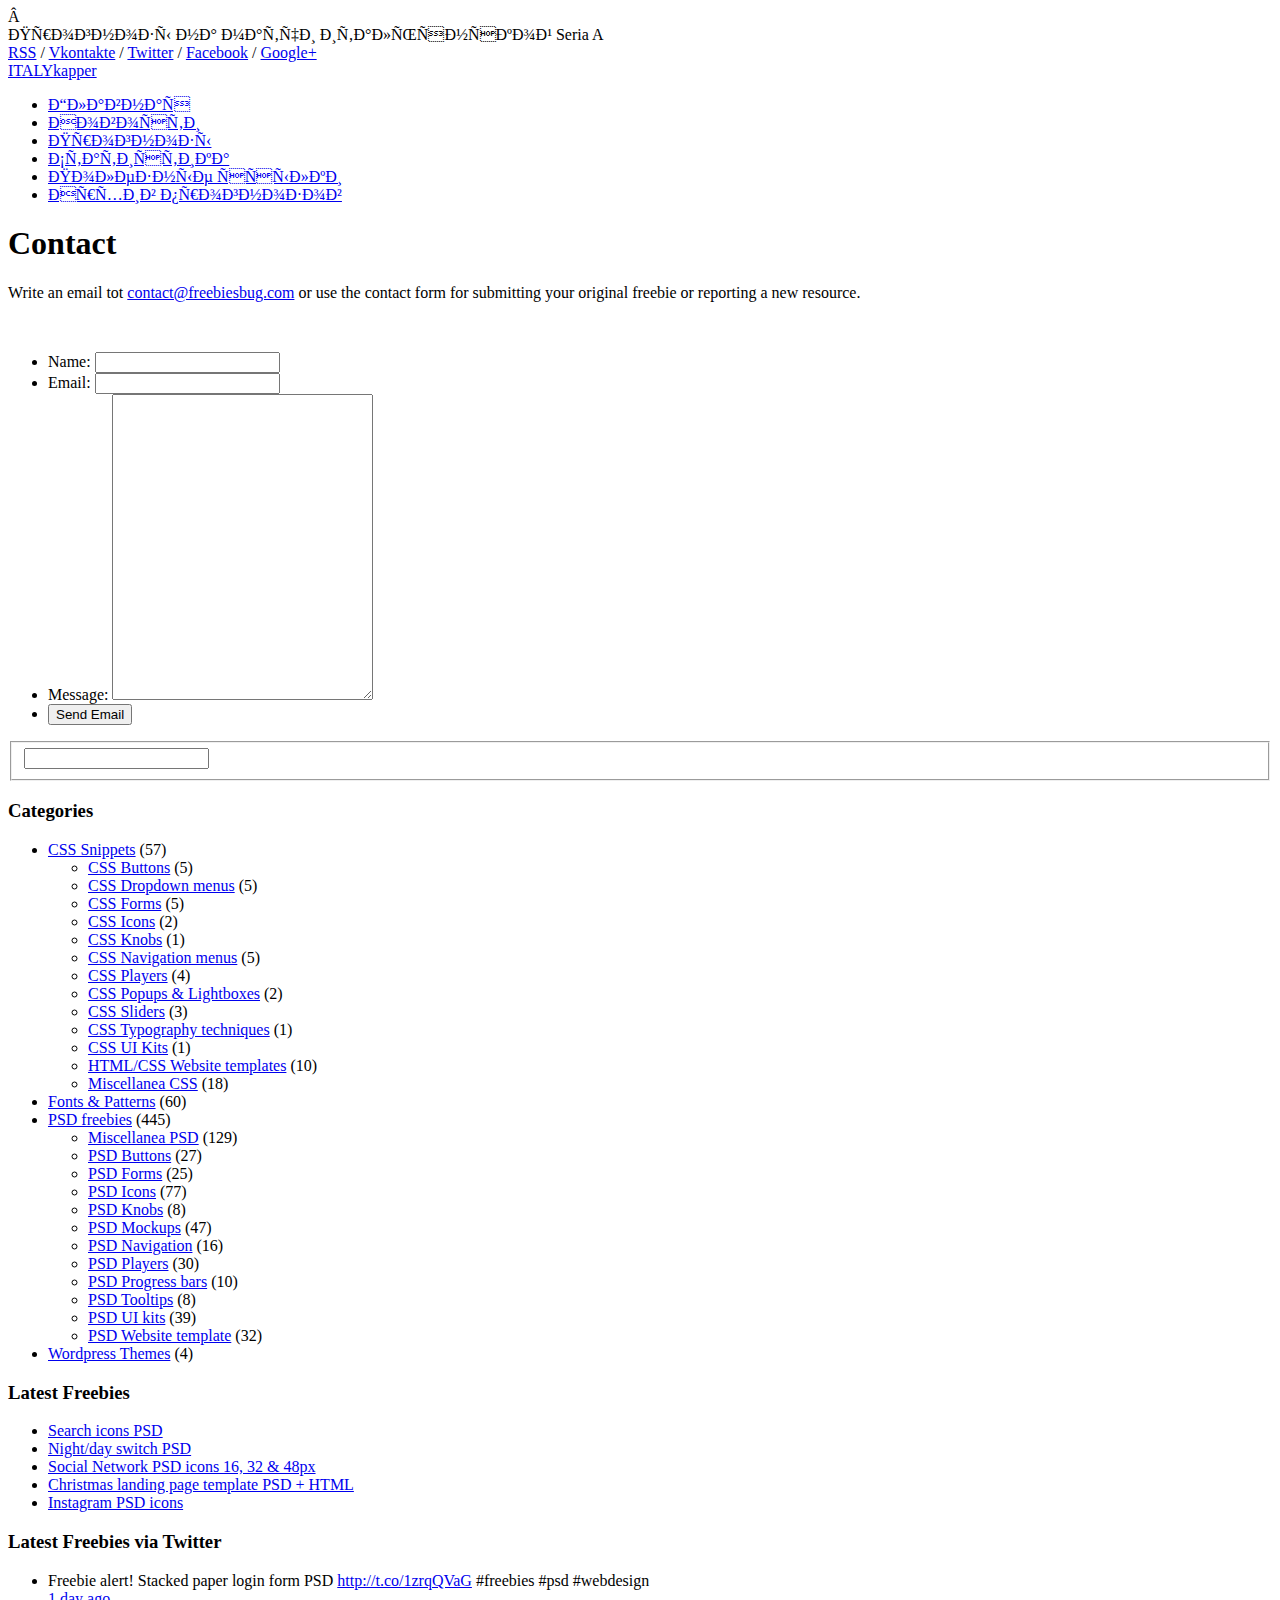
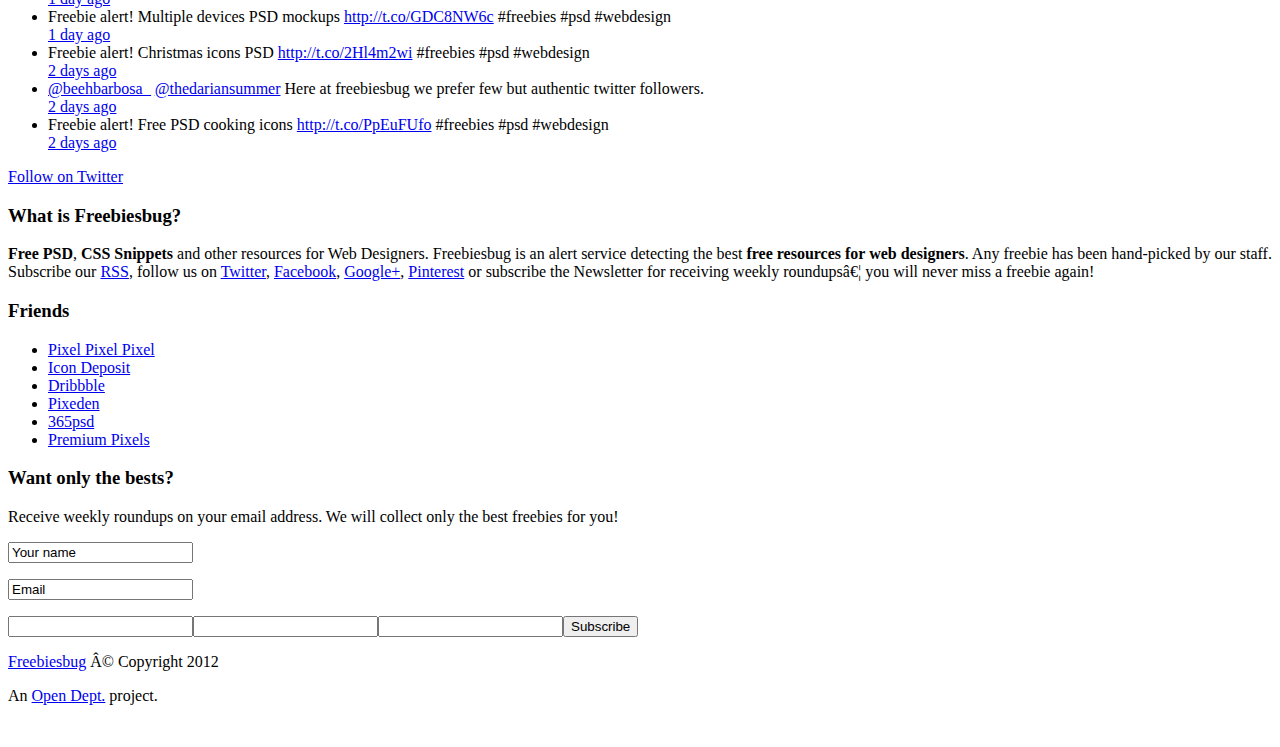
==== index.html @ 5a79c8e1 "mlippi" ====
<!DOCTYPE html>
<html class="csstransforms no-csstransforms3d csstransitions" dir="ltr" lang="en-US">
<head>
	<script async="" src="Freebiesbug_files/cbgapi.loaded_0"></script>
	<link rel="stylesheet" type="text/css" href="Freebiesbug_files/7db80ffc.css" media="all">
	<div class="fit-vids-style">­<style>               .fluid-width-video-wrapper {                 width: 100%;                              position: relative;                       padding: 0;                            }                                                                                   .fluid-width-video-wrapper iframe,        .fluid-width-video-wrapper object,        .fluid-width-video-wrapper embed {           position: absolute;                       top: 0;                                   left: 0;                                  width: 100%;                              height: 100%;                          }                                       </style>
	</div>
	<script type="text/javascript" async="" src="Freebiesbug_files/quant.js"></script>
	<script src="Freebiesbug_files/ga.js" async="" type="text/javascript"></script>
	<script gapi_processed="true" src="Freebiesbug_files/plusone.js" async="" type="text/javascript"></script>
	<script src="Freebiesbug_files/all.js" id="facebook-jssdk"></script>
	<script src="Freebiesbug_files/widgets.js" id="twitter-wjs"></script>
	<script type="text/javascript" src="Freebiesbug_files/25e1ae32.js"></script>
	<meta http-equiv="Content-Type" content="text/html; charset=UTF-8">
	<meta name="viewport" content="width=device-width,initial-scale=1">
	<meta name="generator" content="Hoarder 1.0.1">
	<meta name="generator" content="ZillaFramework 1.0.2.3">
	<link rel="alternate" type="application/rss+xml" title="Freebiesbug RSS Feed" href="http://feeds.feedburner.com/freebiesbug">
	<link rel="pingback" href="http://freebiesbug.com/xmlrpc.php">
	<link rel="apple-touch-icon-precomposed" href="http://freebiesbug.com/wp-content/themes/hoarder/images/apple-touch-icon-precomposed.png">
	<link rel="apple-touch-icon-precomposed" sizes="57x57" href="http://freebiesbug.com/wp-content/themes/hoarder/images/apple-touch-icon-57x57-precomposed.png">
	<link rel="apple-touch-icon-precomposed" sizes="72x72" href="http://freebiesbug.com/wp-content/themes/hoarder/images/apple-touch-icon-72x72-precomposed.png">
	<link rel="apple-touch-icon-precomposed" sizes="114x114" href="http://freebiesbug.com/wp-content/themes/hoarder/images/apple-touch-icon-114x114-precomposed.png">
	<link rel="apple-touch-icon-precomposed" sizes="144x144" href="http://freebiesbug.com/wp-content/themes/hoarder/images/apple-touch-icon-144x144-precomposed.png">
	<!--[if lt IE 9]><script src="http://css3-mediaqueries-js.googlecode.com/svn/trunk/css3-mediaqueries.js"></script><![endif]-->
	<title>Free PSD, CSS Snippets and resources for Web Designers | Contact us</title>
	<meta name="description" content="Latest free PSDs, CSS snippets &amp; resources for web designers on Freebiesbug. Drop us a message for submitting your original freebie or reporting a new one.">
	<link rel="canonical" href="http://freebiesbug.com/contact/">
	<link rel="EditURI" type="application/rsd+xml" title="RSD" href="http://freebiesbug.com/xmlrpc.php?rsd">
	<link rel="wlwmanifest" type="application/wlwmanifest+xml" href="http://freebiesbug.com/wp-includes/wlwmanifest.xml">
	<link rel="shortcut icon" href="http://freebiesbug.com/wp-content/uploads/2012/12/favicon.ico">
	<style type="text/css">.broken_link,a.broken_link{text-decoration:line-through}</style>
	<link rel="stylesheet" href="Freebiesbug_files/zilla-custom-styles.css" type="text/css" media="screen">
	<style type="text/css">a.PIN_1355691085546_pin_it_button {  background-image: url(http://passets-cdn.pinterest.com/images/pidgets/bps1.png)!important; background-repeat: none!important; background-size: 40px 60px!important; display: inline-block!important; height: 20px!important; margin: 0!important; position: relative!important; padding: 0!important; vertical-align: baseline!important; text-decoration: none!important; width: 40px!important; background-position: 0 -20px }
a.PIN_1355691085546_pin_it_button:hover { background-position: 0 0px}
a.PIN_1355691085546_pin_it_button:active, a.PIN_1355691085546_pin_it_button.PIN_1355691085546_hazClick { background-position: 0 -40px}
a.PIN_1355691085546_pin_it_button span.PIN_1355691085546_pin_it_button_count { position: absolute!important; color: #777!important; text-align: center!important;  }
a.PIN_1355691085546_pin_it_above span.PIN_1355691085546_pin_it_button_count { background: transparent url(http://passets-cdn.pinterest.com/images/pidgets/fpa1.png) 0 0 no-repeat!important; background-size: 40px 29px!important; position: absolute!important; bottom: 21px!important; left: 0px!important; height: 29px!important; width: 40px!important; font: 12px Arial, Helvetica, sans-serif!important; line-height: 24px!important; }
a.PIN_1355691085546_pin_it_beside span.PIN_1355691085546_pin_it_button_count, a.PIN_1355691085546_pin_it_beside span.PIN_1355691085546_pin_it_button_count i { background-color: transparent!important; background-repeat: no-repeat!important; background-image: url(http://passets-cdn.pinterest.com/images/pidgets/fpb1.png)!important; }
a.PIN_1355691085546_pin_it_beside span.PIN_1355691085546_pin_it_button_count { padding: 0 3px 0 10px!important; background-size: 45px 20px!important; background-position: 0 0!important; position: absolute!important; top: 0!important; left: 41px!important; height: 20px!important; font: 10px Arial, Helvetica, sans-serif!important; line-height: 20px!important; }
a.PIN_1355691085546_pin_it_beside span.PIN_1355691085546_pin_it_button_count i { background-position: 100% 0!important; position: absolute!important; top: 0!important; right: -2px!important; height: 20px!important; width: 2px!important; }
a.PIN_1355691085546_pin_it_button.PIN_1355691085546_pin_it_above { margin-top: 20px!important; }
a.PIN_1355691085546_follow_me_button, a.PIN_1355691085546_follow_me_button i { background: transparent url(http://passets-cdn.pinterest.com/images/pidgets/bfs1.png) 0 0 no-repeat }
a.PIN_1355691085546_follow_me_button { color: #444!important; display: inline-block!important; font: bold normal normal 11px/20px "Helvetica Neue",helvetica,arial,san-serif!important; height: 20px!important; margin: 0!important; padding: 0!important; position: relative!important; text-decoration: none!important; text-indent: 19px!important; vertical-align: baseline!important;}
a.PIN_1355691085546_follow_me_button:hover { background-position: 0 -20px}
a.PIN_1355691085546_follow_me_button:active  { background-position: 0 -40px}
a.PIN_1355691085546_follow_me_button b { position: absolute!important; top: 3px!important; left: 3px!important; height: 14px!important; width: 14px!important; background-size: 14px 14px!important; background-image: url(http://passets-cdn.pinterest.com/images/pidgets/log1.png)!important; }
a.PIN_1355691085546_follow_me_button i { position: absolute!important; top: 0!important; right: -4px!important; height: 20px!important; width: 4px!important; background-position: 100% 0px!important; }
a.PIN_1355691085546_follow_me_button:hover i { background-position: 100% -20px!important;  }
a.PIN_1355691085546_follow_me_button:active i { background-position: 100% -40px!important; }
span.PIN_1355691085546_embed_pin { display: inline-block!important; padding: 15px 0!important; text-align: center!important; width: 225px!important; }
span.PIN_1355691085546_embed_pin.PIN_1355691085546_fancy { background: #fff!important; box-shadow: 0 0 3px #aaa!important; border-radius: 3px!important; }
span.PIN_1355691085546_embed_pin a.PIN_1355691085546_embed_pin_link { display: block!important;  margin: 0 auto 10px!important; padding: 0!important; position: relative!important;  line-height: 0!important;}
span.PIN_1355691085546_embed_pin a.PIN_1355691085546_embed_pin_link img.PIN_1355691085546_embed_pin_img { box-shadow: 0 0 1px #aaa!important; margin: 0!important;}
span.PIN_1355691085546_embed_pin a.PIN_1355691085546_embed_pin_link img.PIN_1355691085546_embed_pin_video { left: 50%!important; margin-left: -25px!important; margin-top: -25px!important; position: absolute!important; top: 50%!important; }
span.PIN_1355691085546_embed_pin span.PIN_1355691085546_embed_pin_attrib, span.PIN_1355691085546_embed_pin span.PIN_1355691085546_embed_pin_description { display: block!important; font: normal 11px/14.85px "Helvetica Neue", arial, sans-serif!important; margin: 0 15px!important; text-align: left!important; }
span.PIN_1355691085546_embed_pin span.PIN_1355691085546_embed_pin_attrib { color: #ad9c9c!important; margin-bottom: 10px!important; height: 16px!important; line-height: 16px!important;}
span.PIN_1355691085546_embed_pin span.PIN_1355691085546_embed_pin_attrib a.PIN_1355691085546_embed_pin_attrib_author { color: #ad9c9c!important; font-weight: bold!important; text-decoration: none!important; }
span.PIN_1355691085546_embed_pin span.PIN_1355691085546_embed_pin_attrib a.PIN_1355691085546_embed_pin_attrib_author:hover { text-decoration: underline!important; }
span.PIN_1355691085546_embed_pin span.PIN_1355691085546_embed_pin_attrib img.PIN_1355691085546_embed_pin_attrib_icon { margin: 0 5px 0 0!important; height: 16px!important; width: 16px!important; vertical-align: middle!important; display: inline-block!important; }
span.PIN_1355691085546_embed_board { display: inline-block!important; margin: 0!important; padding:10px 0!important; position: relative!important; text-align: center}
span.PIN_1355691085546_embed_board.PIN_1355691085546_fancy { background: #fff!important; box-shadow: 0 0 3px #aaa!important; border-radius: 3px!important; }
span.PIN_1355691085546_embed_board span.PIN_1355691085546_embed_board_hd { display: block!important; margin: 0 10px!important; padding: 0!important; line-height: 20px!important; height: 25px!important; position: relative!important;  }
span.PIN_1355691085546_embed_board span.PIN_1355691085546_embed_board_hd a { cursor: pointer!important; background: inherit!important; text-decoration: none!important; width: 48%!important; white-space: nowrap!important; position: absolute!important; top: 0!important; overflow: hidden!important;  text-overflow: ellipsis!important; }
span.PIN_1355691085546_embed_board span.PIN_1355691085546_embed_board_hd a:hover { text-decoration: none!important; background: inherit!important; }
span.PIN_1355691085546_embed_board span.PIN_1355691085546_embed_board_hd a:active { text-decoration: none!important; background: inherit!important; }
span.PIN_1355691085546_embed_board span.PIN_1355691085546_embed_board_hd a.PIN_1355691085546_embed_board_title { width: 100%!important; position: absolute!important; left: 0!important; text-align: left!important; font-family: Georgia!important; font-size: 16px!important; color:#2b1e1e!important;}
span.PIN_1355691085546_embed_board span.PIN_1355691085546_embed_board_hd a.PIN_1355691085546_embed_board_name { position: absolute!important; left: 0!important; text-align: left!important; font-family: Georgia!important; font-size: 16px!important; color:#2b1e1e!important;}
span.PIN_1355691085546_embed_board span.PIN_1355691085546_embed_board_hd a.PIN_1355691085546_embed_board_author { position: absolute!important; right: 0!important; text-align: right!important; font-family: Helvetica!important; font-size: 11px!important; color: #746d6a!important; font-weight: bold!important;}
span.PIN_1355691085546_embed_board span.PIN_1355691085546_embed_board_hd a.PIN_1355691085546_embed_board_author::before { content:"by "!important; font-weight: normal!important; }
span.PIN_1355691085546_embed_board span.PIN_1355691085546_embed_board_bd { display:block!important; margin: 0 10px!important; overflow: hidden!important; border-radius: 2px!important; position: relative!important; }
span.PIN_1355691085546_embed_board span.PIN_1355691085546_embed_board_bd a.PIN_1355691085546_embed_board_th { cursor: pointer!important; display: inline-block!important; position: absolute!important; overflow: hidden!important; }
span.PIN_1355691085546_embed_board span.PIN_1355691085546_embed_board_bd a.PIN_1355691085546_embed_board_th::before { position: absolute!important; content:""!important; z-index: 2!important; top: 0!important; left: 0!important; right: 0!important; bottom: 0!important; box-shadow: inset 0 0 2px #888!important; }
span.PIN_1355691085546_embed_board span.PIN_1355691085546_embed_board_bd a.PIN_1355691085546_embed_board_th img.PIN_1355691085546_embed_board_img { position: absolute!important; top: 50%!important; left: 0!important; }
a.PIN_1355691085546_embed_board_ft { text-shadow: 0 1px #fff!important; display: block!important; text-align: center!important; border: 1px solid #ccc!important; margin: 10px 10px 0!important; height: 31px!important; line-height: 30px!important;border-radius: 2px!important; text-decoration: none!important; font-family: Helvetica!important; font-weight: bold!important; font-size: 13px!important; color: #746d6a!important; background: #f4f4f4 url(http://passets-cdn.pinterest.com/images/pidgets/board_button_link.png) 0 0 repeat-x}
a.PIN_1355691085546_embed_board_ft:hover { text-decoration: none!important; background: #fefefe url(http://passets-cdn.pinterest.com/images/pidgets/board_button_hover.png) 0 0 repeat-x}
a.PIN_1355691085546_embed_board_ft:active { text-decoration: none!important; background: #e4e4e4 url(http://passets-cdn.pinterest.com/images/pidgets/board_button_active.png) 0 0 repeat-x}
a.PIN_1355691085546_embed_board_ft span.PIN_1355691085546_embed_board_ft_logo { vertical-align: top!important; display: inline-block!important; margin-left: 2px!important; height: 30px!important; width: 66px!important; background: transparent url(http://passets-cdn.pinterest.com/images/pidgets/board_button_logo.png) 50% 48% no-repeat!important; }
.PIN_1355691085546_hidden { display:none!important; }</style><style type="text/css">.fb_hidden{position:absolute;top:-10000px;z-index:10001}
.fb_invisible{display:none}
.fb_reset{background:none;border-spacing:0;border:0;color:#000;cursor:auto;direction:ltr;font-family:"lucida grande", tahoma, verdana, arial, sans-serif;font-size:11px;font-style:normal;font-variant:normal;font-weight:normal;letter-spacing:normal;line-height:1;margin:0;overflow:visible;padding:0;text-align:left;text-decoration:none;text-indent:0;text-shadow:none;text-transform:none;visibility:visible;white-space:normal;word-spacing:normal}
.fb_link img{border:none}
.fb_dialog{background:rgba(82, 82, 82, .7);position:absolute;top:-10000px;z-index:10001}
.fb_dialog_advanced{padding:10px;-moz-border-radius:8px;-webkit-border-radius:8px;border-radius:8px}
.fb_dialog_content{background:#fff;color:#333}
.fb_dialog_close_icon{background:url(http://static.ak.fbcdn.net/rsrc.php/v2/yA/x/IE9JII6Z1Ys.png) no-repeat scroll 0 0 transparent;_background-image:url(http://static.ak.fbcdn.net/rsrc.php/v2/y6/x/s816eWC-2sl.gif);cursor:pointer;display:block;height:15px;position:absolute;right:18px;top:17px;width:15px;top:8px\9;right:7px\9}
.fb_dialog_mobile .fb_dialog_close_icon{top:5px;left:5px;right:auto}
.fb_dialog_padding{background-color:transparent;position:absolute;width:1px;z-index:-1}
.fb_dialog_close_icon:hover{background:url(http://static.ak.fbcdn.net/rsrc.php/v2/yA/x/IE9JII6Z1Ys.png) no-repeat scroll 0 -15px transparent;_background-image:url(http://static.ak.fbcdn.net/rsrc.php/v2/y6/x/s816eWC-2sl.gif)}
.fb_dialog_close_icon:active{background:url(http://static.ak.fbcdn.net/rsrc.php/v2/yA/x/IE9JII6Z1Ys.png) no-repeat scroll 0 -30px transparent;_background-image:url(http://static.ak.fbcdn.net/rsrc.php/v2/y6/x/s816eWC-2sl.gif)}
.fb_dialog_loader{background-color:#f2f2f2;border:1px solid #606060;font-size:24px;padding:20px}
.fb_dialog_top_left,
.fb_dialog_top_right,
.fb_dialog_bottom_left,
.fb_dialog_bottom_right{height:10px;width:10px;overflow:hidden;position:absolute}
/* @noflip */
.fb_dialog_top_left{background:url(http://static.ak.fbcdn.net/rsrc.php/v2/yR/x/8YeTNIlTZjm.png) no-repeat 0 0;left:-10px;top:-10px}
/* @noflip */
.fb_dialog_top_right{background:url(http://static.ak.fbcdn.net/rsrc.php/v2/yR/x/8YeTNIlTZjm.png) no-repeat 0 -10px;right:-10px;top:-10px}
/* @noflip */
.fb_dialog_bottom_left{background:url(http://static.ak.fbcdn.net/rsrc.php/v2/yR/x/8YeTNIlTZjm.png) no-repeat 0 -20px;bottom:-10px;left:-10px}
/* @noflip */
.fb_dialog_bottom_right{background:url(http://static.ak.fbcdn.net/rsrc.php/v2/yR/x/8YeTNIlTZjm.png) no-repeat 0 -30px;right:-10px;bottom:-10px}
.fb_dialog_vert_left,
.fb_dialog_vert_right,
.fb_dialog_horiz_top,
.fb_dialog_horiz_bottom{position:absolute;background:#525252;filter:alpha(opacity=70);opacity:.7}
.fb_dialog_vert_left,
.fb_dialog_vert_right{width:10px;height:100%}
.fb_dialog_vert_left{margin-left:-10px}
.fb_dialog_vert_right{right:0;margin-right:-10px}
.fb_dialog_horiz_top,
.fb_dialog_horiz_bottom{width:100%;height:10px}
.fb_dialog_horiz_top{margin-top:-10px}
.fb_dialog_horiz_bottom{bottom:0;margin-bottom:-10px}
.fb_dialog_iframe{line-height:0}
.fb_dialog_content .dialog_title{background:#6d84b4;border:1px solid #3b5998;color:#fff;font-size:14px;font-weight:bold;margin:0}
.fb_dialog_content .dialog_title > span{background:url(http://static.ak.fbcdn.net/rsrc.php/v2/yD/x/Cou7n-nqK52.gif)
no-repeat 5px 50%;float:left;padding:5px 0 7px 26px}
body.fb_hidden{-webkit-transform:none;height:100%;margin:0;left:-10000px;overflow:visible;position:absolute;top:-10000px;width:100%
}
.fb_dialog.fb_dialog_mobile.loading{background:url(http://static.ak.fbcdn.net/rsrc.php/v2/yc/x/3rhSv5V8j3o.gif)
white no-repeat 50% 50%;min-height:100%;min-width:100%;overflow:hidden;position:absolute;top:0;z-index:10001}
.fb_dialog.fb_dialog_mobile.loading.centered{max-height:590px;min-height:590px;max-width:500px;min-width:500px}
#fb-root #fb_dialog_ipad_overlay{background:rgba(0, 0, 0, .45);position:absolute;left:0;top:0;width:100%;min-height:100%;z-index:10000}
#fb-root #fb_dialog_ipad_overlay.hidden{display:none}
.fb_dialog.fb_dialog_mobile.loading iframe{visibility:hidden}
.fb_dialog_content .dialog_header{-webkit-box-shadow:white 0 1px 1px -1px inset;background:-webkit-gradient(linear, 0 0, 0 100%, from(#738ABA), to(#2C4987));border-bottom:1px solid;border-color:#1d4088;color:#fff;font:14px Helvetica, sans-serif;font-weight:bold;text-overflow:ellipsis;text-shadow:rgba(0, 30, 84, .296875) 0 -1px 0;vertical-align:middle;white-space:nowrap}
.fb_dialog_content .dialog_header table{-webkit-font-smoothing:subpixel-antialiased;height:43px;width:100%
}
.fb_dialog_content .dialog_header td.header_left{font-size:12px;padding-left:5px;vertical-align:middle;width:60px
}
.fb_dialog_content .dialog_header td.header_right{font-size:12px;padding-right:5px;vertical-align:middle;width:60px
}
.fb_dialog_content .touchable_button{background:-webkit-gradient(linear, 0 0, 0 100%, from(#4966A6),
color-stop(0.5, #355492), to(#2A4887));border:1px solid #29447e;-webkit-background-clip:padding-box;-webkit-border-radius:3px;-webkit-box-shadow:rgba(0, 0, 0, .117188) 0 1px 1px inset,
rgba(255, 255, 255, .167969) 0 1px 0;display:inline-block;margin-top:3px;max-width:85px;line-height:18px;padding:4px 12px;position:relative}
.fb_dialog_content .dialog_header .touchable_button input{border:none;background:none;color:#fff;font:12px Helvetica, sans-serif;font-weight:bold;margin:2px -12px;padding:2px 6px 3px 6px;text-shadow:rgba(0, 30, 84, .296875) 0 -1px 0}
.fb_dialog_content .dialog_header .header_center{color:#fff;font-size:16px;font-weight:bold;line-height:18px;text-align:center;vertical-align:middle}
.fb_dialog_content .dialog_content{background:url(http://static.ak.fbcdn.net/rsrc.php/v2/yJ/x/jKEcVPZFk-2.gif) no-repeat 50% 50%;border:1px solid #555;border-bottom:0;border-top:0;height:150px}
.fb_dialog_content .dialog_footer{background:#f2f2f2;border:1px solid #555;border-top-color:#ccc;height:40px}
#fb_dialog_loader_close{float:left}
.fb_dialog.fb_dialog_mobile .fb_dialog_close_button{text-shadow:rgba(0, 30, 84, .296875) 0 -1px 0}
.fb_dialog.fb_dialog_mobile .fb_dialog_close_icon{visibility:hidden}
.fb_iframe_widget{position:relative;display:-moz-inline-block;display:inline-block}
.fb_iframe_widget iframe{position:absolute}
.fb_iframe_widget_lift{z-index:1}
.fb_iframe_widget span{position:relative;display:inline-block;vertical-align:text-bottom;text-align:justify}
.fb_hide_iframes iframe{position:relative;left:-10000px}
.fb_iframe_widget_loader{position:relative;display:inline-block}
.fb_iframe_widget_fluid{display:inline}
.fb_iframe_widget_fluid span{width:100%}
.fb_iframe_widget_loader iframe{min-height:32px;z-index:2;zoom:1}
.fb_iframe_widget_loader .FB_Loader{background:url(http://static.ak.fbcdn.net/rsrc.php/v2/yJ/x/jKEcVPZFk-2.gif) no-repeat;height:32px;width:32px;margin-left:-16px;position:absolute;left:50%;z-index:4}
.fb_button_simple,
.fb_button_simple_rtl{background-image:url(http://static.ak.fbcdn.net/rsrc.php/v2/yH/x/eIpbnVKI9lR.png);background-repeat:no-repeat;cursor:pointer;outline:none;text-decoration:none}
.fb_button_simple_rtl{background-position:right 0}
.fb_button_simple .fb_button_text{margin:0 0 0 20px;padding-bottom:1px}
.fb_button_simple_rtl .fb_button_text{margin:0 10px 0 0}
a.fb_button_simple:hover .fb_button_text,
a.fb_button_simple_rtl:hover .fb_button_text,
.fb_button_simple:hover .fb_button_text,
.fb_button_simple_rtl:hover .fb_button_text{text-decoration:underline}
.fb_button,
.fb_button_rtl{background:#29447e url(http://static.ak.fbcdn.net/rsrc.php/v2/yl/x/FGFbc80dUKj.png);background-repeat:no-repeat;cursor:pointer;display:inline-block;padding:0 0 0 1px;text-decoration:none;outline:none}
.fb_button .fb_button_text,
.fb_button_rtl .fb_button_text{background:#5f78ab url(http://static.ak.fbcdn.net/rsrc.php/v2/yl/x/FGFbc80dUKj.png);border-top:solid 1px #879ac0;border-bottom:solid 1px #1a356e;color:#fff;display:block;font-family:"lucida grande",tahoma,verdana,arial,sans-serif;font-weight:bold;padding:2px 6px 3px 6px;margin:1px 1px 0 21px;text-shadow:none}
a.fb_button,
a.fb_button_rtl,
.fb_button,
.fb_button_rtl{text-decoration:none}
a.fb_button:active .fb_button_text,
a.fb_button_rtl:active .fb_button_text,
.fb_button:active .fb_button_text,
.fb_button_rtl:active .fb_button_text{border-bottom:solid 1px #29447e;border-top:solid 1px #45619d;background:#4f6aa3;text-shadow:none}
.fb_button_xlarge,
.fb_button_xlarge_rtl{background-position:left -60px;font-size:24px;line-height:30px}
.fb_button_xlarge .fb_button_text{padding:3px 8px 3px 12px;margin-left:38px}
a.fb_button_xlarge:active{background-position:left -99px}
.fb_button_xlarge_rtl{background-position:right -268px}
.fb_button_xlarge_rtl .fb_button_text{padding:3px 8px 3px 12px;margin-right:39px}
a.fb_button_xlarge_rtl:active{background-position:right -307px}
.fb_button_large,
.fb_button_large_rtl{background-position:left -138px;font-size:13px;line-height:16px}
.fb_button_large .fb_button_text{margin-left:24px;padding:2px 6px 4px 6px}
a.fb_button_large:active{background-position:left -163px}
.fb_button_large_rtl{background-position:right -346px}
.fb_button_large_rtl .fb_button_text{margin-right:25px}
a.fb_button_large_rtl:active{background-position:right -371px}
.fb_button_medium,
.fb_button_medium_rtl{background-position:left -188px;font-size:11px;line-height:14px}
a.fb_button_medium:active{background-position:left -210px}
.fb_button_medium_rtl{background-position:right -396px}
.fb_button_text_rtl,
.fb_button_medium_rtl .fb_button_text{padding:2px 6px 3px 6px;margin-right:22px}
a.fb_button_medium_rtl:active{background-position:right -418px}
.fb_button_small,
.fb_button_small_rtl{background-position:left -232px;font-size:10px;line-height:10px}
.fb_button_small .fb_button_text{padding:2px 6px 3px;margin-left:17px}
a.fb_button_small:active,
.fb_button_small:active{background-position:left -250px}
.fb_button_small_rtl{background-position:right -440px}
.fb_button_small_rtl .fb_button_text{padding:2px 6px;margin-right:18px}
a.fb_button_small_rtl:active{background-position:right -458px}
.fb_share_count_wrapper{position:relative;float:left}
.fb_share_count{background:#b0b9ec none repeat scroll 0 0;color:#333;font-family:"lucida grande", tahoma, verdana, arial, sans-serif;text-align:center}
.fb_share_count_inner{background:#e8ebf2;display:block}
.fb_share_count_right{margin-left:-1px;display:inline-block}
.fb_share_count_right .fb_share_count_inner{border-top:solid 1px #e8ebf2;border-bottom:solid 1px #b0b9ec;margin:1px 1px 0 1px;font-size:10px;line-height:10px;padding:2px 6px 3px;font-weight:bold}
.fb_share_count_top{display:block;letter-spacing:-1px;line-height:34px;margin-bottom:7px;font-size:22px;border:solid 1px #b0b9ec}
.fb_share_count_nub_top{border:none;display:block;position:absolute;left:7px;top:35px;margin:0;padding:0;width:6px;height:7px;background-repeat:no-repeat;background-image:url(http://static.ak.fbcdn.net/rsrc.php/v2/yP/x/bSOHtKbCGYI.png)}
.fb_share_count_nub_right{border:none;display:inline-block;padding:0;width:5px;height:10px;background-repeat:no-repeat;background-image:url(http://static.ak.fbcdn.net/rsrc.php/v2/yL/x/i_oIVTKMYsL.png);vertical-align:top;background-position:right 5px;z-index:10;left:2px;margin:0 2px 0 0;position:relative}
.fb_share_no_count{display:none}
.fb_share_size_Small .fb_share_count_right .fb_share_count_inner{font-size:10px}
.fb_share_size_Medium .fb_share_count_right .fb_share_count_inner{font-size:11px;padding:2px 6px 3px;letter-spacing:-1px;line-height:14px}
.fb_share_size_Large .fb_share_count_right .fb_share_count_inner{font-size:13px;line-height:16px;padding:2px 6px 4px;font-weight:normal;letter-spacing:-1px}
.fb_share_count_hidden .fb_share_count_nub_top,
.fb_share_count_hidden .fb_share_count_top,
.fb_share_count_hidden .fb_share_count_nub_right,
.fb_share_count_hidden .fb_share_count_right{visibility:hidden}
.fb_connect_bar_container div,
.fb_connect_bar_container span,
.fb_connect_bar_container a,
.fb_connect_bar_container img,
.fb_connect_bar_container strong{background:none;border-spacing:0;border:0;direction:ltr;font-style:normal;font-variant:normal;letter-spacing:normal;line-height:1;margin:0;overflow:visible;padding:0;text-align:left;text-decoration:none;text-indent:0;text-shadow:none;text-transform:none;visibility:visible;white-space:normal;word-spacing:normal;vertical-align:baseline}
.fb_connect_bar_container{position:fixed;left:0 !important;right:0 !important;height:42px !important;padding:0 25px !important;margin:0 !important;vertical-align:middle !important;border-bottom:1px solid #333 !important;background:#3b5998 !important;z-index:99999999 !important;overflow:hidden !important}
.fb_connect_bar_container_ie6{position:absolute;top:expression(document.compatMode=="CSS1Compat"? document.documentElement.scrollTop+"px":body.scrollTop+"px")}
.fb_connect_bar{position:relative;margin:auto;height:100%;width:100%;padding:6px 0 0 0 !important;background:none;color:#fff !important;font-family:"lucida grande", tahoma, verdana, arial, sans-serif !important;font-size:13px !important;font-style:normal !important;font-variant:normal !important;font-weight:normal !important;letter-spacing:normal !important;line-height:1 !important;text-decoration:none !important;text-indent:0 !important;text-shadow:none !important;text-transform:none !important;white-space:normal !important;word-spacing:normal !important}
.fb_connect_bar a:hover{color:#fff}
.fb_connect_bar .fb_profile img{height:30px;width:30px;vertical-align:middle;margin:0 6px 5px 0}
.fb_connect_bar div a,
.fb_connect_bar span,
.fb_connect_bar span a{color:#bac6da;font-size:11px;text-decoration:none}
.fb_connect_bar .fb_buttons{float:right;margin-top:7px}
.fb_edge_widget_with_comment{position:relative;*z-index:1000}
.fb_edge_widget_with_comment span.fb_edge_comment_widget{position:absolute}
.fb_edge_widget_with_comment span.fb_send_button_form_widget{z-index:1}
.fb_edge_widget_with_comment span.fb_send_button_form_widget .FB_Loader{left:0;top:1px;margin-top:6px;margin-left:0;background-position:50% 50%;background-color:#fff;height:150px;width:394px;border:1px #666 solid;border-bottom:2px solid #283e6c;z-index:1}
.fb_edge_widget_with_comment span.fb_send_button_form_widget.dark .FB_Loader{background-color:#000;border-bottom:2px solid #ccc}
.fb_edge_widget_with_comment span.fb_send_button_form_widget.siderender
.FB_Loader{margin-top:0}
.fbpluginrecommendationsbarleft,
.fbpluginrecommendationsbarright{position:fixed !important;bottom:0;z-index:999}
/* @noflip */
.fbpluginrecommendationsbarleft{left:10px}
/* @noflip */
.fbpluginrecommendationsbarright{right:10px}</style>
</head>
<body data-twttr-rendered="true" class="page page-id-48 page-template page-template-template-contact-php unknown page-contact zilla layout-2cr">
	<div id="header">
		<div class="top-info">
			<div id="tagline">Прогнозы на матчи итальянской Seria A</div>
			<div class="pull-right">
				<a href="http://feeds.feedburner.com/freebiesbug">RSS</a> / <a href="http://vk.com/freebiesbug">Vkontakte</a> / <a href="http://twitter.com/freebiesbug">Twitter</a> / <a href="http://facebook.com/freebiesbug">Facebook</a> / <a href="https://plus.google.com/115435446712823623794/posts">Google+</a>
			</div>
		</div>
		<div class="header-inner">
			<div id="logo"> <a href="http://italy-kapper.com/">ITALY<span>kapper</span></a></div>
		</div>
	</div>
	<div class="main-navigation">
		<div id="primary-nav">
			<ul id="primary-menu" class="menu sf-js-enabled">
				<li id="menu-item-35" class="menu-item menu-item-type-custom menu-item-object-custom menu-item-home menu-item-35">
					<a href="http://freebiesbug.com/">Главная</a>
				</li>
				<li id="menu-item-37" class="menu-item menu-item-type-taxonomy menu-item-object-category menu-item-37">
					<a href="http://freebiesbug.com/psd-freebies/">Новости</a>
					<ul style="float: none; width: 12em; display: none; visibility: hidden;" class="sub-menu">
						<li style="white-space: normal; float: none; width: 100%;" id="menu-item-136" class="menu-item menu-item-type-taxonomy menu-item-object-category menu-item-136">
							<a style="float: none; width: auto;" href="http://freebiesbug.com/psd-freebies/buttons/">Buttons</a>
						</li>
						<li style="white-space: normal; float: none; width: 100%;" id="menu-item-141" class="menu-item menu-item-type-taxonomy menu-item-object-category menu-item-141">
							<a style="float: none; width: auto;" href="http://freebiesbug.com/psd-freebies/forms/">Forms</a>
						</li>
						<li style="white-space: normal; float: none; width: 100%;" id="menu-item-115" class="menu-item menu-item-type-taxonomy menu-item-object-category menu-item-115">
							<a style="float: none; width: auto;" href="http://freebiesbug.com/psd-freebies/icons/">Icons</a>
						</li>
						<li style="white-space: normal; float: none; width: 100%;" id="menu-item-796" class="menu-item menu-item-type-taxonomy menu-item-object-category menu-item-796">
							<a style="float: none; width: auto;" href="http://freebiesbug.com/psd-freebies/knobs-psd-freebies/">Knobs</a>
						</li>
						<li style="white-space: normal; float: none; width: 100%;" id="menu-item-272" class="menu-item menu-item-type-taxonomy menu-item-object-category menu-item-272">
							<a style="float: none; width: auto;" href="http://freebiesbug.com/psd-freebies/mockups-psd-freebies/">Mockups</a>
						</li>
						<li style="white-space: normal; float: none; width: 100%;" id="menu-item-253" class="menu-item menu-item-type-taxonomy menu-item-object-category menu-item-253">
							<a style="float: none; width: auto;" href="http://freebiesbug.com/psd-freebies/navigation-psd-freebies/">Navigation</a>
						</li>
						<li style="white-space: normal; float: none; width: 100%;" id="menu-item-377" class="menu-item menu-item-type-taxonomy menu-item-object-category menu-item-377">
							<a style="float: none; width: auto;" href="http://freebiesbug.com/psd-freebies/players-psd-freebies/">Players</a>
						</li>
						<li style="white-space: normal; float: none; width: 100%;" id="menu-item-381" class="menu-item menu-item-type-taxonomy menu-item-object-category menu-item-381">
							<a style="float: none; width: auto;" href="http://freebiesbug.com/psd-freebies/tooltips/">Tooltips</a>
						</li>
						<li style="white-space: normal; float: none; width: 100%;" id="menu-item-195" class="menu-item menu-item-type-taxonomy menu-item-object-category menu-item-195">
							<a style="float: none; width: auto;" href="http://freebiesbug.com/psd-freebies/ui-kits-psd-freebies/">UI kits</a>
						</li>
						<li style="white-space: normal; float: none; width: 100%;" id="menu-item-218" class="menu-item menu-item-type-taxonomy menu-item-object-category menu-item-218">
							<a style="float: none; width: auto;" href="http://freebiesbug.com/psd-freebies/website-template/">Website templates</a>
						</li>
						<li style="white-space: normal; float: none; width: 100%;" id="menu-item-162" class="menu-item menu-item-type-taxonomy menu-item-object-category menu-item-162">
							<a style="float: none; width: auto;" href="http://freebiesbug.com/psd-freebies/miscellanea/">Miscellanea</a>
						</li>
					</ul>
				</li>
				<li id="menu-item-36" class="menu-item menu-item-type-taxonomy menu-item-object-category menu-item-36">
					<a href="http://freebiesbug.com/css-snippets/">Прогнозы</a>
					<ul style="float: none; width: 16.6154em; display: none; visibility: hidden;" class="sub-menu">
						<li style="white-space: normal; float: none; width: 100%;" id="menu-item-149" class="menu-item menu-item-type-taxonomy menu-item-object-category menu-item-149">
							<a style="float: none; width: auto;" href="http://freebiesbug.com/css-snippets/buttons-css-snippets/">Buttons</a>
						</li>
						<li style="white-space: normal; float: none; width: 100%;" id="menu-item-186" class="menu-item menu-item-type-taxonomy menu-item-object-category menu-item-186">
							<a style="float: none; width: auto;" href="http://freebiesbug.com/css-snippets/dropdown-menus/">Dropdown menus</a>
						</li>
						<li style="white-space: normal; float: none; width: 100%;" id="menu-item-1403" class="menu-item menu-item-type-taxonomy menu-item-object-category menu-item-1403">
							<a style="float: none; width: auto;" href="http://freebiesbug.com/css-snippets/icons-css-snippets/">Icons</a>
						</li>
						<li style="white-space: normal; float: none; width: 100%;" id="menu-item-125" class="menu-item menu-item-type-taxonomy menu-item-object-category menu-item-125">
							<a style="float: none; width: auto;" href="http://freebiesbug.com/css-snippets/knobs/">Knobs</a>
						</li>
						<li style="white-space: normal; float: none; width: 100%;" id="menu-item-455" class="menu-item menu-item-type-taxonomy menu-item-object-category menu-item-455">
							<a style="float: none; width: auto;" href="http://freebiesbug.com/css-snippets/forms-css-snippets/">Forms</a>
						</li>
						<li style="white-space: normal; float: none; width: 100%;" id="menu-item-124" class="menu-item menu-item-type-taxonomy menu-item-object-category menu-item-124">
							<a style="float: none; width: auto;" href="http://freebiesbug.com/css-snippets/navigation-css-snippets/">Navigation menus</a>
						</li>
						<li style="white-space: normal; float: none; width: 100%;" id="menu-item-177" class="menu-item menu-item-type-taxonomy menu-item-object-category menu-item-177">
							<a style="float: none; width: auto;" href="http://freebiesbug.com/css-snippets/players/">Players</a>
						</li>
						<li style="white-space: normal; float: none; width: 100%;" id="menu-item-178" class="menu-item menu-item-type-taxonomy menu-item-object-category menu-item-178">
							<a style="float: none; width: auto;" href="http://freebiesbug.com/css-snippets/popups-lightboxes/">Popups &amp; Lightboxes</a>
						</li>
						<li style="white-space: normal; float: none; width: 100%;" id="menu-item-1048" class="menu-item menu-item-type-taxonomy menu-item-object-category menu-item-1048">
							<a style="float: none; width: auto;" href="http://freebiesbug.com/css-snippets/sliders-css-snippets/">Sliders</a>
						</li>
						<li style="white-space: normal; float: none; width: 100%;" id="menu-item-313" class="menu-item menu-item-type-taxonomy menu-item-object-category menu-item-313">
							<a style="float: none; width: auto;" href="http://freebiesbug.com/css-snippets/typography/">Typography techniques</a>
						</li>
						<li style="white-space: normal; float: none; width: 100%;" id="menu-item-760" class="menu-item menu-item-type-taxonomy menu-item-object-category menu-item-760">
							<a style="float: none; width: auto;" href="http://freebiesbug.com/css-snippets/ui-kits/">UI Kits</a>
						</li>
						<li style="white-space: normal; float: none; width: 100%;" id="menu-item-268" class="menu-item menu-item-type-taxonomy menu-item-object-category menu-item-268">
							<a style="float: none; width: auto;" href="http://freebiesbug.com/css-snippets/website-templates/">HTML/CSS Website templates</a>
						</li>
						<li style="white-space: normal; float: none; width: 100%;" id="menu-item-427" class="menu-item menu-item-type-taxonomy menu-item-object-category menu-item-427">
							<a style="float: none; width: auto;" href="http://freebiesbug.com/css-snippets/miscellanea-css-snippets/">Miscellanea</a>
						</li>
					</ul>
				</li>
				<li id="menu-item-210" class="menu-item menu-item-type-taxonomy menu-item-object-category menu-item-210">
					<a href="http://freebiesbug.com/fonts-patterns/">Статистика</a>
				</li>
				<li id="menu-item-2904" class="menu-item menu-item-type-taxonomy menu-item-object-category menu-item-2904">
					<a href="http://freebiesbug.com/wordpress-themes/">Полезные ссылки</a>
				</li>
				<li id="menu-item-53" class="menu-item menu-item-type-post_type menu-item-object-page menu-item-53">
					<a href="http://freebiesbug.com/archive/">Архив прогнозов</a>
				</li>
			</ul>
		</div>
	</div>
	<div id="content" class="clearfix">
		<script type="text/javascript">jQuery(document).ready(function(){jQuery("#contactForm").validate({messages:{contactName:'Please enter your name.',email:{required:'Please enter your email address.',email:'You entered an invalid email address.'},comments:'Please enter a message.'}});});</script>
		<div id="primary" class="hfeed">
			<div class="post-48 page type-page status-publish hentry" id="post-48">
				<h1 class="entry-title">Contact</h1>
				<div class="entry-content">
					<p>Write an email tot <a target="_blank" href="mailto:contact@freebiesbug.com">contact@freebiesbug.com</a>&nbsp;or use the contact form for submitting your original freebie or reporting a new resource.</p>
					<p>&nbsp;</p>
					<form novalidate="novalidate" action="http://freebiesbug.com/contact/" id="contactForm" method="post">
						<ul class="contactform">
							<li>
								<label for="contactName">Name:</label>
								<input name="contactName" id="contactName" class="required requiredField" type="text">
							</li>
							<li>
								<label for="email">Email:</label>
								<input name="email" id="email" class="required requiredField email" type="text">
							</li>
							<li class="textarea">
								<label for="commentsText">Message:</label>
								<textarea name="comments" id="commentsText" rows="20" cols="30" class="required requiredField"></textarea>
							</li>
							<li class="buttons">
								<input name="submitted" id="submitted" value="true" type="hidden">
								<button type="submit">Send Email</button>
							</li>
						</ul>
					</form>
				</div>
			</div>
		</div>
		<div id="sidebar" class="aside"><div id="search-3" class="widget widget_search"><form method="get" id="searchform" action="http://freebiesbug.com/"><fieldset> <input name="s" id="s" type="text"></fieldset></form></div><div id="categories-3" class="widget widget_categories"><h3 class="widget-title">Categories</h3><ul><li class="cat-item cat-item-11"><a href="http://freebiesbug.com/css-snippets/" title="CSS snippets for web designers">CSS Snippets</a> (57)<ul class="children"><li class="cat-item cat-item-36"><a href="http://freebiesbug.com/css-snippets/buttons-css-snippets/" title="Buttons CSS snippets">CSS Buttons</a> (5)</li><li class="cat-item cat-item-52"><a href="http://freebiesbug.com/css-snippets/dropdown-menus/" title="Dropdown menus CSS snippets">CSS Dropdown menus</a> (5)</li><li class="cat-item cat-item-109"><a href="http://freebiesbug.com/css-snippets/forms-css-snippets/" title="Forms CSS snippets">CSS Forms</a> (5)</li><li class="cat-item cat-item-201"><a href="http://freebiesbug.com/css-snippets/icons-css-snippets/" title="Icons CSS snippets">CSS Icons</a> (2)</li><li class="cat-item cat-item-28"><a href="http://freebiesbug.com/css-snippets/knobs/" title="Knobs CSS snippets">CSS Knobs</a> (1)</li><li class="cat-item cat-item-27"><a href="http://freebiesbug.com/css-snippets/navigation-css-snippets/" title="Navigation menus CSS snippets">CSS Navigation menus</a> (5)</li><li class="cat-item cat-item-45"><a href="http://freebiesbug.com/css-snippets/players/" title="Video and audio players CSS snippets">CSS Players</a> (4)</li><li class="cat-item cat-item-48"><a href="http://freebiesbug.com/css-snippets/popups-lightboxes/" title="Popups and lightboxes CSS snippets">CSS Popups &amp; Lightboxes</a> (2)</li><li class="cat-item cat-item-165"><a href="http://freebiesbug.com/css-snippets/sliders-css-snippets/" title="Showcase sliders CSS snippets">CSS Sliders</a> (3)</li><li class="cat-item cat-item-83"><a href="http://freebiesbug.com/css-snippets/typography/" title="Typography CSS techniques">CSS Typography techniques</a> (1)</li><li class="cat-item cat-item-145"><a href="http://freebiesbug.com/css-snippets/ui-kits/" title="Ready coded UI Kits">CSS UI Kits</a> (1)</li><li class="cat-item cat-item-81"><a href="http://freebiesbug.com/css-snippets/website-templates/" title="HTML CSS website templates">HTML/CSS Website templates</a> (10)</li><li class="cat-item cat-item-106"><a href="http://freebiesbug.com/css-snippets/miscellanea-css-snippets/" title="Miscellanea CSS snippets">Miscellanea CSS</a> (18)</li></ul></li><li class="cat-item cat-item-62"><a href="http://freebiesbug.com/fonts-patterns/" title="Free new fonts and patterns for your designs">Fonts &amp; Patterns</a> (60)</li><li class="cat-item cat-item-13"><a href="http://freebiesbug.com/psd-freebies/" title="Free PSD for web designers">PSD freebies</a> (445)<ul class="children"><li class="cat-item cat-item-38"><a href="http://freebiesbug.com/psd-freebies/miscellanea/" title="Free PSD resources for web designers">Miscellanea PSD</a> (129)</li><li class="cat-item cat-item-29"><a href="http://freebiesbug.com/psd-freebies/buttons/" title="Free PSD buttons">PSD Buttons</a> (27)</li><li class="cat-item cat-item-32"><a href="http://freebiesbug.com/psd-freebies/forms/" title="Free PSD forms">PSD Forms</a> (25)</li><li class="cat-item cat-item-22"><a href="http://freebiesbug.com/psd-freebies/icons/" title="Free PSD icons">PSD Icons</a> (77)</li><li class="cat-item cat-item-147"><a href="http://freebiesbug.com/psd-freebies/knobs-psd-freebies/" title="Free PSD knobs">PSD Knobs</a> (8)</li><li class="cat-item cat-item-82"><a href="http://freebiesbug.com/psd-freebies/mockups-psd-freebies/" title="Free PSD mockups">PSD Mockups</a> (47)</li><li class="cat-item cat-item-78"><a href="http://freebiesbug.com/psd-freebies/navigation-psd-freebies/" title="Free PSD navigation menus">PSD Navigation</a> (16)</li><li class="cat-item cat-item-98"><a href="http://freebiesbug.com/psd-freebies/players-psd-freebies/" title="Free PSD video and audio players">PSD Players</a> (30)</li><li class="cat-item cat-item-107"><a href="http://freebiesbug.com/psd-freebies/progress-bars/" title="Free PSD progress bars">PSD Progress bars</a> (10)</li><li class="cat-item cat-item-99"><a href="http://freebiesbug.com/psd-freebies/tooltips/" title="Free PSD tooltips">PSD Tooltips</a> (8)</li><li class="cat-item cat-item-56"><a href="http://freebiesbug.com/psd-freebies/ui-kits-psd-freebies/" title="Free PSD UI kits">PSD UI kits</a> (39)</li><li class="cat-item cat-item-68"><a href="http://freebiesbug.com/psd-freebies/website-template/" title="Free PSD Website templates">PSD Website template</a> (32)</li></ul></li><li class="cat-item cat-item-269"><a href="http://freebiesbug.com/wordpress-themes/" title="Free Wordpress themes">Wordpress Themes</a> (4)</li></ul></div><div id="recent-posts-2" class="widget widget_recent_entries"><h3 class="widget-title">Latest Freebies</h3><ul><li><a href="http://freebiesbug.com/psd-freebies/search-icons-psd/" title="Search icons PSD">Search icons PSD</a></li><li><a href="http://freebiesbug.com/psd-freebies/nightday-switch-psd/" title="Night/day switch PSD">Night/day switch PSD</a></li><li><a href="http://freebiesbug.com/psd-freebies/social-network-psd-icons-16-32-48px/" title="Social Network PSD icons 16, 32 &amp; 48px">Social Network PSD icons 16, 32 &amp; 48px</a></li><li><a href="http://freebiesbug.com/css-snippets/christmas-landing-page-template-psd-html/" title="Christmas landing page template PSD + HTML">Christmas landing page template PSD + HTML</a></li><li><a href="http://freebiesbug.com/psd-freebies/instagram-psd-icons/" title="Instagram PSD icons">Instagram PSD icons</a></li></ul></div><div id="zilla_tweet_widget-3" class="widget zilla_tweet_widget"><h3 class="widget-title">Latest Freebies via Twitter</h3><script type="text/javascript">/*<![CDATA[*/jQuery(document).ready(function($){$.getJSON('http://api.twitter.com/1/statuses/user_timeline/freebiesbug.json?count=5&callback=?',function(tweets){$("#twitter_update_list_521").html(zilla_format_twitter(tweets));});});/*]]>*/</script><ul id="twitter_update_list_521" class="twitter"><li><span>Freebie alert! Stacked paper login form PSD <a href="http://t.co/1zrqQVaG">http://t.co/1zrqQVaG</a> #freebies #psd #webdesign</span><br><a href="http://twitter.com/freebiesbug/statuses/280045617252802561">1 day ago</a></li><li><span>Freebie alert! Multiple devices PSD mockups <a href="http://t.co/GDC8NW6c">http://t.co/GDC8NW6c</a> #freebies #psd #webdesign</span><br><a href="http://twitter.com/freebiesbug/statuses/279909888019275776">1 day ago</a></li><li><span>Freebie alert! Christmas icons PSD <a href="http://t.co/2Hl4m2wi">http://t.co/2Hl4m2wi</a> #freebies #psd #webdesign</span><br><a href="http://twitter.com/freebiesbug/statuses/279642864634429440">2 days ago</a></li><li><span><a href="http://twitter.com/beehbarbosa_">@beehbarbosa_</a> <a href="http://twitter.com/thedariansummer">@thedariansummer</a>  Here at freebiesbug we prefer few but authentic twitter followers.</span><br><a href="http://twitter.com/freebiesbug/statuses/279552523944210432">2 days ago</a></li><li><span>Freebie alert! Free PSD cooking icons <a href="http://t.co/PpEuFUfo">http://t.co/PpEuFUfo</a> #freebies #psd #webdesign</span><br><a href="http://twitter.com/freebiesbug/statuses/279551479923220480">2 days ago</a></li></ul> <a href="http://twitter.com/freebiesbug" class="twitter-link">Follow on Twitter</a></div></div></div><div id="footer"><div class="footer-inner"><div class="footer-col-1"><div id="text-2" class="widget widget_text"><h3 class="widget-title">What is Freebiesbug?</h3><div class="textwidget"><strong>Free PSD</strong>, <strong>CSS Snippets</strong> and other resources for Web Designers. Freebiesbug is an alert service detecting the best <strong>free resources for web designers</strong>. Any freebie has been hand-picked by our staff. Subscribe our <a href="http://feeds.feedburner.com/freebiesbug">RSS</a>, follow us on <a href="http://twitter.com/freebiesbug">Twitter</a>, <a href="http://facebook.com/freebiesbug">Facebook</a>, <a href="https://plus.google.com/b/115435446712823623794/115435446712823623794">Google+</a>, <a href="http://pinterest.com/freebiesbug/">Pinterest</a> or subscribe the Newsletter for receiving weekly roundups… you will never miss a freebie again!</div></div></div><div class="footer-col-2"><div id="linkcat-2" class="widget widget_links"><h3 class="widget-title">Friends</h3><ul class="xoxo blogroll"><li><a href="http://www.pixelpixelpixel.com/" title="High quality resources for web designers on Pixel Pixel Pixel." target="_blank">Pixel Pixel Pixel</a></li><li><a href="http://www.icondeposit.com/" title="Icon deposit is a great place where to find goodies for web designers." target="_blank">Icon Deposit</a></li><li><a href="http://dribbble.com/" title="Dribbble is a top designers community and the main source for PSD freebies." target="_blank">Dribbble</a></li><li><a href="http://www.pixeden.com/" title="Awesome PSD freebies from Pixeden." target="_blank">Pixeden</a></li><li><a href="http://365psd.com/" title="Everyday a new PSD freebie on 365psd!" target="_blank">365psd</a></li><li><a href="http://www.premiumpixels.com/" title="We love Orman Clark freebies, don’t you?" target="_blank">Premium Pixels</a></li></ul></div></div><div class="footer-col-3"><div id="wysija-2" class="widget widget_wysija"><h3 class="widget-title">Want only the bests?</h3><div class="widget_wysija_cont"><div id="msg-form-wysija-2" class="wysija-msg ajax"></div><form id="form-wysija-2" method="post" action="#wysija" class="widget_wysija form-valid-sub"><p class="wysija-instruct">Receive weekly roundups on your email address. We will collect only the best freebies for you!</p><p class="wysija-p-firstname"><input value="Your name" id="form-wysija-2-firstname" title="Your name" class="defaultlabels wysija-firstname validate[required]" name="wysija[user][firstname]" type="text"></p><p class="wysija-p-email"><input value="Email" id="form-wysija-2-wysija-to" title="Email" class="defaultlabels wysija-email validate[required,custom[email]]" name="wysija[user][email]" type="text"></p><span class="wysija-p-firstname abs-req"><input id="form-wysija-2-abs-firstname" class="defaultlabels validated[abs][req]" name="wysija[user][abs][firstname]" type="text"></span><span class="wysija-p-lastname abs-req"><input id="form-wysija-2-abs-lastname" class="defaultlabels validated[abs][req]" name="wysija[user][abs][lastname]" type="text"></span><span class="wysija-p-email abs-req"><input id="form-wysija-2-abs-email" class="defaultlabels validated[abs][email]" name="wysija[user][abs][email]" type="text"></span><input class="wysija-submit wysija-submit-field" name="submit" value="Subscribe" type="submit"><input name="formid" value="form-wysija-2" type="hidden"> <input name="action" value="save" type="hidden"> <input name="wysija[user_list][list_ids]" value="1" type="hidden"> <input name="message_success" value="Check your email to confirm your subscription." type="hidden"> <input name="controller" value="subscribers" type="hidden"><input value="1" name="wysija-page" type="hidden"></form></div></div></div></div><div class="footer-lower"><div class="footer-inner"><p class="copyright"><a title="Free PSD, CSS snippets, free fonts and patterns on Freebiesbug" href="http://freebies.com/">Freebiesbug</a> © Copyright 2012</p><p class="credit">An <a title="PSD Freebies and Wordpress Premium Themes on The Open Dept." href="http://opendept.net/">Open Dept.</a> project.</p></div></div></div> <script>!function(d,s,id){var js,fjs=d.getElementsByTagName(s)[0];if(!d.getElementById(id)){js=d.createElement(s);js.id=id;js.src="//platform.twitter.com/widgets.js";fjs.parentNode.insertBefore(js,fjs);}}(document,"script","twitter-wjs");</script><div class=" fb_reset" id="fb-root"><div style="position: absolute; top: -10000px; height: 0px; width: 0px;"><div><iframe tabindex="-1" src="Freebiesbug_files/xd_arbiter.htm" name="fb_xdm_frame_http" id="fb_xdm_frame_http"></iframe><iframe tabindex="-1" src="Freebiesbug_files/xd_arbiter_002.htm" name="fb_xdm_frame_https" id="fb_xdm_frame_https"></iframe></div></div><div style="position: absolute; top: -10000px; height: 0px; width: 0px;"><div></div></div></div><script>(function(d,s,id){var js,fjs=d.getElementsByTagName(s)[0];if(d.getElementById(id))return;js=d.createElement(s);js.id=id;js.src="//connect.facebook.net/en_GB/all.js#xfbml=1";fjs.parentNode.insertBefore(js,fjs);}(document,"script","facebook-jssdk"));</script><script type="text/javascript">(function(){var po=document.createElement("script");po.type="text/javascript";po.async=true;po.src="https://apis.google.com/js/plusone.js";var s=document.getElementsByTagName("script")[0];s.parentNode.insertBefore(po,s);})();</script><script type="text/javascript">var _gaq=_gaq||[];_gaq.push(['_setAccount','UA-34660546-1']);_gaq.push(['_trackPageview']);(function(){var ga=document.createElement('script');ga.type='text/javascript';ga.async=true;ga.src=('https:'==document.location.protocol?'https://ssl':'http://www')+'.google-analytics.com/ga.js';var s=document.getElementsByTagName('script')[0];s.parentNode.insertBefore(ga,s);})();</script><script type="text/javascript">var wysijaAJAX={"action":"wysija_ajax","controller":"subscribers","ajaxurl":"http:\/\/freebiesbug.com\/wp-admin\/admin-ajax.php","loadingTrans":"Loading..."};</script><script type="text/javascript" src="Freebiesbug_files/devicepx-jetpack.js"></script><script type="text/javascript">var zilla={"ajaxurl":"http:\/\/freebiesbug.com\/wp-admin\/admin-ajax.php","nonce":"51dc8b5a69","loading":"Loading..."};</script><script type="text/javascript" src="Freebiesbug_files/jquery.js"></script><script src="Freebiesbug_files/e-201250.js" type="text/javascript"></script><script type="text/javascript">st_go({v:'ext',j:'1:2.0.2',blog:'40813577',post:'48'});var load_cmc=function(){linktracker_init(40813577,48,2);};if(typeof addLoadEvent!='undefined')addLoadEvent(load_cmc);else load_cmc();</script><img id="wpstats" src="Freebiesbug_files/g.gif" alt="">
</body>
</html>
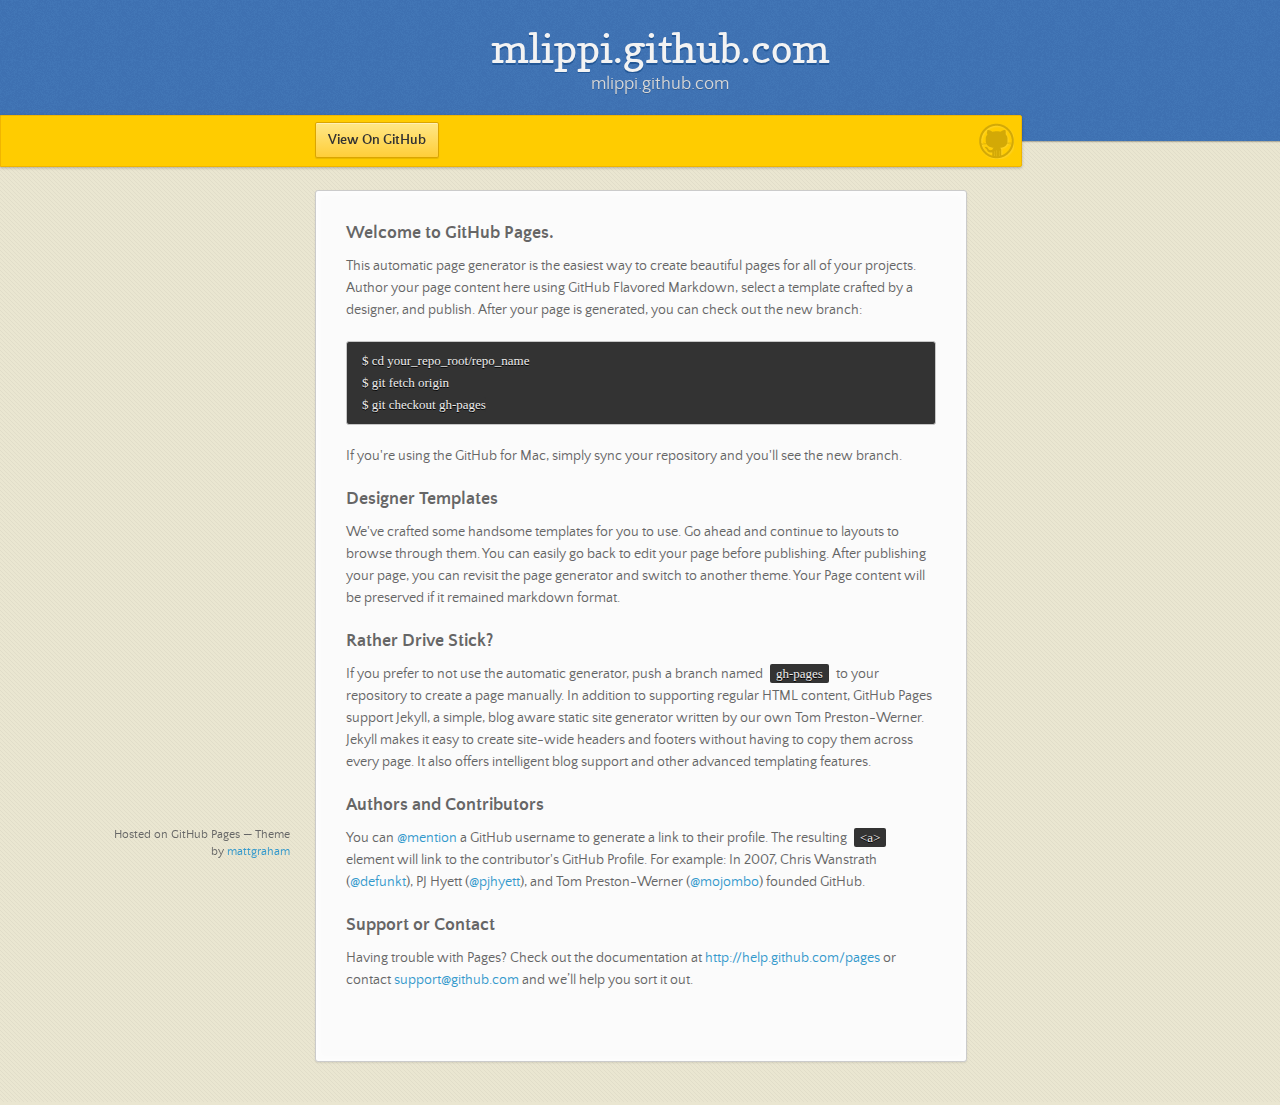
==== commit 5196327f: "Replace master branch with page content via GitHub" ====
--- a/index.html
+++ b/index.html
@@ -1,394 +1,69 @@
-<!DOCTYPE html>
-<html class="csstransforms no-csstransforms3d csstransitions" dir="ltr" lang="en-US">
-<head>
-	<script async="" src="Freebiesbug_files/cbgapi.loaded_0"></script>
-	<link rel="stylesheet" type="text/css" href="Freebiesbug_files/7db80ffc.css" media="all">
-	<div class="fit-vids-style">­<style>               .fluid-width-video-wrapper {                 width: 100%;                              position: relative;                       padding: 0;                            }                                                                                   .fluid-width-video-wrapper iframe,        .fluid-width-video-wrapper object,        .fluid-width-video-wrapper embed {           position: absolute;                       top: 0;                                   left: 0;                                  width: 100%;                              height: 100%;                          }                                       </style>
-	</div>
-	<script type="text/javascript" async="" src="Freebiesbug_files/quant.js"></script>
-	<script src="Freebiesbug_files/ga.js" async="" type="text/javascript"></script>
-	<script gapi_processed="true" src="Freebiesbug_files/plusone.js" async="" type="text/javascript"></script>
-	<script src="Freebiesbug_files/all.js" id="facebook-jssdk"></script>
-	<script src="Freebiesbug_files/widgets.js" id="twitter-wjs"></script>
-	<script type="text/javascript" src="Freebiesbug_files/25e1ae32.js"></script>
-	<meta http-equiv="Content-Type" content="text/html; charset=UTF-8">
-	<meta name="viewport" content="width=device-width,initial-scale=1">
-	<meta name="generator" content="Hoarder 1.0.1">
-	<meta name="generator" content="ZillaFramework 1.0.2.3">
-	<link rel="alternate" type="application/rss+xml" title="Freebiesbug RSS Feed" href="http://feeds.feedburner.com/freebiesbug">
-	<link rel="pingback" href="http://freebiesbug.com/xmlrpc.php">
-	<link rel="apple-touch-icon-precomposed" href="http://freebiesbug.com/wp-content/themes/hoarder/images/apple-touch-icon-precomposed.png">
-	<link rel="apple-touch-icon-precomposed" sizes="57x57" href="http://freebiesbug.com/wp-content/themes/hoarder/images/apple-touch-icon-57x57-precomposed.png">
-	<link rel="apple-touch-icon-precomposed" sizes="72x72" href="http://freebiesbug.com/wp-content/themes/hoarder/images/apple-touch-icon-72x72-precomposed.png">
-	<link rel="apple-touch-icon-precomposed" sizes="114x114" href="http://freebiesbug.com/wp-content/themes/hoarder/images/apple-touch-icon-114x114-precomposed.png">
-	<link rel="apple-touch-icon-precomposed" sizes="144x144" href="http://freebiesbug.com/wp-content/themes/hoarder/images/apple-touch-icon-144x144-precomposed.png">
-	<!--[if lt IE 9]><script src="http://css3-mediaqueries-js.googlecode.com/svn/trunk/css3-mediaqueries.js"></script><![endif]-->
-	<title>Free PSD, CSS Snippets and resources for Web Designers | Contact us</title>
-	<meta name="description" content="Latest free PSDs, CSS snippets &amp; resources for web designers on Freebiesbug. Drop us a message for submitting your original freebie or reporting a new one.">
-	<link rel="canonical" href="http://freebiesbug.com/contact/">
-	<link rel="EditURI" type="application/rsd+xml" title="RSD" href="http://freebiesbug.com/xmlrpc.php?rsd">
-	<link rel="wlwmanifest" type="application/wlwmanifest+xml" href="http://freebiesbug.com/wp-includes/wlwmanifest.xml">
-	<link rel="shortcut icon" href="http://freebiesbug.com/wp-content/uploads/2012/12/favicon.ico">
-	<style type="text/css">.broken_link,a.broken_link{text-decoration:line-through}</style>
-	<link rel="stylesheet" href="Freebiesbug_files/zilla-custom-styles.css" type="text/css" media="screen">
-	<style type="text/css">a.PIN_1355691085546_pin_it_button {  background-image: url(http://passets-cdn.pinterest.com/images/pidgets/bps1.png)!important; background-repeat: none!important; background-size: 40px 60px!important; display: inline-block!important; height: 20px!important; margin: 0!important; position: relative!important; padding: 0!important; vertical-align: baseline!important; text-decoration: none!important; width: 40px!important; background-position: 0 -20px }
-a.PIN_1355691085546_pin_it_button:hover { background-position: 0 0px}
-a.PIN_1355691085546_pin_it_button:active, a.PIN_1355691085546_pin_it_button.PIN_1355691085546_hazClick { background-position: 0 -40px}
-a.PIN_1355691085546_pin_it_button span.PIN_1355691085546_pin_it_button_count { position: absolute!important; color: #777!important; text-align: center!important;  }
-a.PIN_1355691085546_pin_it_above span.PIN_1355691085546_pin_it_button_count { background: transparent url(http://passets-cdn.pinterest.com/images/pidgets/fpa1.png) 0 0 no-repeat!important; background-size: 40px 29px!important; position: absolute!important; bottom: 21px!important; left: 0px!important; height: 29px!important; width: 40px!important; font: 12px Arial, Helvetica, sans-serif!important; line-height: 24px!important; }
-a.PIN_1355691085546_pin_it_beside span.PIN_1355691085546_pin_it_button_count, a.PIN_1355691085546_pin_it_beside span.PIN_1355691085546_pin_it_button_count i { background-color: transparent!important; background-repeat: no-repeat!important; background-image: url(http://passets-cdn.pinterest.com/images/pidgets/fpb1.png)!important; }
-a.PIN_1355691085546_pin_it_beside span.PIN_1355691085546_pin_it_button_count { padding: 0 3px 0 10px!important; background-size: 45px 20px!important; background-position: 0 0!important; position: absolute!important; top: 0!important; left: 41px!important; height: 20px!important; font: 10px Arial, Helvetica, sans-serif!important; line-height: 20px!important; }
-a.PIN_1355691085546_pin_it_beside span.PIN_1355691085546_pin_it_button_count i { background-position: 100% 0!important; position: absolute!important; top: 0!important; right: -2px!important; height: 20px!important; width: 2px!important; }
-a.PIN_1355691085546_pin_it_button.PIN_1355691085546_pin_it_above { margin-top: 20px!important; }
-a.PIN_1355691085546_follow_me_button, a.PIN_1355691085546_follow_me_button i { background: transparent url(http://passets-cdn.pinterest.com/images/pidgets/bfs1.png) 0 0 no-repeat }
-a.PIN_1355691085546_follow_me_button { color: #444!important; display: inline-block!important; font: bold normal normal 11px/20px "Helvetica Neue",helvetica,arial,san-serif!important; height: 20px!important; margin: 0!important; padding: 0!important; position: relative!important; text-decoration: none!important; text-indent: 19px!important; vertical-align: baseline!important;}
-a.PIN_1355691085546_follow_me_button:hover { background-position: 0 -20px}
-a.PIN_1355691085546_follow_me_button:active  { background-position: 0 -40px}
-a.PIN_1355691085546_follow_me_button b { position: absolute!important; top: 3px!important; left: 3px!important; height: 14px!important; width: 14px!important; background-size: 14px 14px!important; background-image: url(http://passets-cdn.pinterest.com/images/pidgets/log1.png)!important; }
-a.PIN_1355691085546_follow_me_button i { position: absolute!important; top: 0!important; right: -4px!important; height: 20px!important; width: 4px!important; background-position: 100% 0px!important; }
-a.PIN_1355691085546_follow_me_button:hover i { background-position: 100% -20px!important;  }
-a.PIN_1355691085546_follow_me_button:active i { background-position: 100% -40px!important; }
-span.PIN_1355691085546_embed_pin { display: inline-block!important; padding: 15px 0!important; text-align: center!important; width: 225px!important; }
-span.PIN_1355691085546_embed_pin.PIN_1355691085546_fancy { background: #fff!important; box-shadow: 0 0 3px #aaa!important; border-radius: 3px!important; }
-span.PIN_1355691085546_embed_pin a.PIN_1355691085546_embed_pin_link { display: block!important;  margin: 0 auto 10px!important; padding: 0!important; position: relative!important;  line-height: 0!important;}
-span.PIN_1355691085546_embed_pin a.PIN_1355691085546_embed_pin_link img.PIN_1355691085546_embed_pin_img { box-shadow: 0 0 1px #aaa!important; margin: 0!important;}
-span.PIN_1355691085546_embed_pin a.PIN_1355691085546_embed_pin_link img.PIN_1355691085546_embed_pin_video { left: 50%!important; margin-left: -25px!important; margin-top: -25px!important; position: absolute!important; top: 50%!important; }
-span.PIN_1355691085546_embed_pin span.PIN_1355691085546_embed_pin_attrib, span.PIN_1355691085546_embed_pin span.PIN_1355691085546_embed_pin_description { display: block!important; font: normal 11px/14.85px "Helvetica Neue", arial, sans-serif!important; margin: 0 15px!important; text-align: left!important; }
-span.PIN_1355691085546_embed_pin span.PIN_1355691085546_embed_pin_attrib { color: #ad9c9c!important; margin-bottom: 10px!important; height: 16px!important; line-height: 16px!important;}
-span.PIN_1355691085546_embed_pin span.PIN_1355691085546_embed_pin_attrib a.PIN_1355691085546_embed_pin_attrib_author { color: #ad9c9c!important; font-weight: bold!important; text-decoration: none!important; }
-span.PIN_1355691085546_embed_pin span.PIN_1355691085546_embed_pin_attrib a.PIN_1355691085546_embed_pin_attrib_author:hover { text-decoration: underline!important; }
-span.PIN_1355691085546_embed_pin span.PIN_1355691085546_embed_pin_attrib img.PIN_1355691085546_embed_pin_attrib_icon { margin: 0 5px 0 0!important; height: 16px!important; width: 16px!important; vertical-align: middle!important; display: inline-block!important; }
-span.PIN_1355691085546_embed_board { display: inline-block!important; margin: 0!important; padding:10px 0!important; position: relative!important; text-align: center}
-span.PIN_1355691085546_embed_board.PIN_1355691085546_fancy { background: #fff!important; box-shadow: 0 0 3px #aaa!important; border-radius: 3px!important; }
-span.PIN_1355691085546_embed_board span.PIN_1355691085546_embed_board_hd { display: block!important; margin: 0 10px!important; padding: 0!important; line-height: 20px!important; height: 25px!important; position: relative!important;  }
-span.PIN_1355691085546_embed_board span.PIN_1355691085546_embed_board_hd a { cursor: pointer!important; background: inherit!important; text-decoration: none!important; width: 48%!important; white-space: nowrap!important; position: absolute!important; top: 0!important; overflow: hidden!important;  text-overflow: ellipsis!important; }
-span.PIN_1355691085546_embed_board span.PIN_1355691085546_embed_board_hd a:hover { text-decoration: none!important; background: inherit!important; }
-span.PIN_1355691085546_embed_board span.PIN_1355691085546_embed_board_hd a:active { text-decoration: none!important; background: inherit!important; }
-span.PIN_1355691085546_embed_board span.PIN_1355691085546_embed_board_hd a.PIN_1355691085546_embed_board_title { width: 100%!important; position: absolute!important; left: 0!important; text-align: left!important; font-family: Georgia!important; font-size: 16px!important; color:#2b1e1e!important;}
-span.PIN_1355691085546_embed_board span.PIN_1355691085546_embed_board_hd a.PIN_1355691085546_embed_board_name { position: absolute!important; left: 0!important; text-align: left!important; font-family: Georgia!important; font-size: 16px!important; color:#2b1e1e!important;}
-span.PIN_1355691085546_embed_board span.PIN_1355691085546_embed_board_hd a.PIN_1355691085546_embed_board_author { position: absolute!important; right: 0!important; text-align: right!important; font-family: Helvetica!important; font-size: 11px!important; color: #746d6a!important; font-weight: bold!important;}
-span.PIN_1355691085546_embed_board span.PIN_1355691085546_embed_board_hd a.PIN_1355691085546_embed_board_author::before { content:"by "!important; font-weight: normal!important; }
-span.PIN_1355691085546_embed_board span.PIN_1355691085546_embed_board_bd { display:block!important; margin: 0 10px!important; overflow: hidden!important; border-radius: 2px!important; position: relative!important; }
-span.PIN_1355691085546_embed_board span.PIN_1355691085546_embed_board_bd a.PIN_1355691085546_embed_board_th { cursor: pointer!important; display: inline-block!important; position: absolute!important; overflow: hidden!important; }
-span.PIN_1355691085546_embed_board span.PIN_1355691085546_embed_board_bd a.PIN_1355691085546_embed_board_th::before { position: absolute!important; content:""!important; z-index: 2!important; top: 0!important; left: 0!important; right: 0!important; bottom: 0!important; box-shadow: inset 0 0 2px #888!important; }
-span.PIN_1355691085546_embed_board span.PIN_1355691085546_embed_board_bd a.PIN_1355691085546_embed_board_th img.PIN_1355691085546_embed_board_img { position: absolute!important; top: 50%!important; left: 0!important; }
-a.PIN_1355691085546_embed_board_ft { text-shadow: 0 1px #fff!important; display: block!important; text-align: center!important; border: 1px solid #ccc!important; margin: 10px 10px 0!important; height: 31px!important; line-height: 30px!important;border-radius: 2px!important; text-decoration: none!important; font-family: Helvetica!important; font-weight: bold!important; font-size: 13px!important; color: #746d6a!important; background: #f4f4f4 url(http://passets-cdn.pinterest.com/images/pidgets/board_button_link.png) 0 0 repeat-x}
-a.PIN_1355691085546_embed_board_ft:hover { text-decoration: none!important; background: #fefefe url(http://passets-cdn.pinterest.com/images/pidgets/board_button_hover.png) 0 0 repeat-x}
-a.PIN_1355691085546_embed_board_ft:active { text-decoration: none!important; background: #e4e4e4 url(http://passets-cdn.pinterest.com/images/pidgets/board_button_active.png) 0 0 repeat-x}
-a.PIN_1355691085546_embed_board_ft span.PIN_1355691085546_embed_board_ft_logo { vertical-align: top!important; display: inline-block!important; margin-left: 2px!important; height: 30px!important; width: 66px!important; background: transparent url(http://passets-cdn.pinterest.com/images/pidgets/board_button_logo.png) 50% 48% no-repeat!important; }
-.PIN_1355691085546_hidden { display:none!important; }</style><style type="text/css">.fb_hidden{position:absolute;top:-10000px;z-index:10001}
-.fb_invisible{display:none}
-.fb_reset{background:none;border-spacing:0;border:0;color:#000;cursor:auto;direction:ltr;font-family:"lucida grande", tahoma, verdana, arial, sans-serif;font-size:11px;font-style:normal;font-variant:normal;font-weight:normal;letter-spacing:normal;line-height:1;margin:0;overflow:visible;padding:0;text-align:left;text-decoration:none;text-indent:0;text-shadow:none;text-transform:none;visibility:visible;white-space:normal;word-spacing:normal}
-.fb_link img{border:none}
-.fb_dialog{background:rgba(82, 82, 82, .7);position:absolute;top:-10000px;z-index:10001}
-.fb_dialog_advanced{padding:10px;-moz-border-radius:8px;-webkit-border-radius:8px;border-radius:8px}
-.fb_dialog_content{background:#fff;color:#333}
-.fb_dialog_close_icon{background:url(http://static.ak.fbcdn.net/rsrc.php/v2/yA/x/IE9JII6Z1Ys.png) no-repeat scroll 0 0 transparent;_background-image:url(http://static.ak.fbcdn.net/rsrc.php/v2/y6/x/s816eWC-2sl.gif);cursor:pointer;display:block;height:15px;position:absolute;right:18px;top:17px;width:15px;top:8px\9;right:7px\9}
-.fb_dialog_mobile .fb_dialog_close_icon{top:5px;left:5px;right:auto}
-.fb_dialog_padding{background-color:transparent;position:absolute;width:1px;z-index:-1}
-.fb_dialog_close_icon:hover{background:url(http://static.ak.fbcdn.net/rsrc.php/v2/yA/x/IE9JII6Z1Ys.png) no-repeat scroll 0 -15px transparent;_background-image:url(http://static.ak.fbcdn.net/rsrc.php/v2/y6/x/s816eWC-2sl.gif)}
-.fb_dialog_close_icon:active{background:url(http://static.ak.fbcdn.net/rsrc.php/v2/yA/x/IE9JII6Z1Ys.png) no-repeat scroll 0 -30px transparent;_background-image:url(http://static.ak.fbcdn.net/rsrc.php/v2/y6/x/s816eWC-2sl.gif)}
-.fb_dialog_loader{background-color:#f2f2f2;border:1px solid #606060;font-size:24px;padding:20px}
-.fb_dialog_top_left,
-.fb_dialog_top_right,
-.fb_dialog_bottom_left,
-.fb_dialog_bottom_right{height:10px;width:10px;overflow:hidden;position:absolute}
-/* @noflip */
-.fb_dialog_top_left{background:url(http://static.ak.fbcdn.net/rsrc.php/v2/yR/x/8YeTNIlTZjm.png) no-repeat 0 0;left:-10px;top:-10px}
-/* @noflip */
-.fb_dialog_top_right{background:url(http://static.ak.fbcdn.net/rsrc.php/v2/yR/x/8YeTNIlTZjm.png) no-repeat 0 -10px;right:-10px;top:-10px}
-/* @noflip */
-.fb_dialog_bottom_left{background:url(http://static.ak.fbcdn.net/rsrc.php/v2/yR/x/8YeTNIlTZjm.png) no-repeat 0 -20px;bottom:-10px;left:-10px}
-/* @noflip */
-.fb_dialog_bottom_right{background:url(http://static.ak.fbcdn.net/rsrc.php/v2/yR/x/8YeTNIlTZjm.png) no-repeat 0 -30px;right:-10px;bottom:-10px}
-.fb_dialog_vert_left,
-.fb_dialog_vert_right,
-.fb_dialog_horiz_top,
-.fb_dialog_horiz_bottom{position:absolute;background:#525252;filter:alpha(opacity=70);opacity:.7}
-.fb_dialog_vert_left,
-.fb_dialog_vert_right{width:10px;height:100%}
-.fb_dialog_vert_left{margin-left:-10px}
-.fb_dialog_vert_right{right:0;margin-right:-10px}
-.fb_dialog_horiz_top,
-.fb_dialog_horiz_bottom{width:100%;height:10px}
-.fb_dialog_horiz_top{margin-top:-10px}
-.fb_dialog_horiz_bottom{bottom:0;margin-bottom:-10px}
-.fb_dialog_iframe{line-height:0}
-.fb_dialog_content .dialog_title{background:#6d84b4;border:1px solid #3b5998;color:#fff;font-size:14px;font-weight:bold;margin:0}
-.fb_dialog_content .dialog_title > span{background:url(http://static.ak.fbcdn.net/rsrc.php/v2/yD/x/Cou7n-nqK52.gif)
-no-repeat 5px 50%;float:left;padding:5px 0 7px 26px}
-body.fb_hidden{-webkit-transform:none;height:100%;margin:0;left:-10000px;overflow:visible;position:absolute;top:-10000px;width:100%
-}
-.fb_dialog.fb_dialog_mobile.loading{background:url(http://static.ak.fbcdn.net/rsrc.php/v2/yc/x/3rhSv5V8j3o.gif)
-white no-repeat 50% 50%;min-height:100%;min-width:100%;overflow:hidden;position:absolute;top:0;z-index:10001}
-.fb_dialog.fb_dialog_mobile.loading.centered{max-height:590px;min-height:590px;max-width:500px;min-width:500px}
-#fb-root #fb_dialog_ipad_overlay{background:rgba(0, 0, 0, .45);position:absolute;left:0;top:0;width:100%;min-height:100%;z-index:10000}
-#fb-root #fb_dialog_ipad_overlay.hidden{display:none}
-.fb_dialog.fb_dialog_mobile.loading iframe{visibility:hidden}
-.fb_dialog_content .dialog_header{-webkit-box-shadow:white 0 1px 1px -1px inset;background:-webkit-gradient(linear, 0 0, 0 100%, from(#738ABA), to(#2C4987));border-bottom:1px solid;border-color:#1d4088;color:#fff;font:14px Helvetica, sans-serif;font-weight:bold;text-overflow:ellipsis;text-shadow:rgba(0, 30, 84, .296875) 0 -1px 0;vertical-align:middle;white-space:nowrap}
-.fb_dialog_content .dialog_header table{-webkit-font-smoothing:subpixel-antialiased;height:43px;width:100%
-}
-.fb_dialog_content .dialog_header td.header_left{font-size:12px;padding-left:5px;vertical-align:middle;width:60px
-}
-.fb_dialog_content .dialog_header td.header_right{font-size:12px;padding-right:5px;vertical-align:middle;width:60px
-}
-.fb_dialog_content .touchable_button{background:-webkit-gradient(linear, 0 0, 0 100%, from(#4966A6),
-color-stop(0.5, #355492), to(#2A4887));border:1px solid #29447e;-webkit-background-clip:padding-box;-webkit-border-radius:3px;-webkit-box-shadow:rgba(0, 0, 0, .117188) 0 1px 1px inset,
-rgba(255, 255, 255, .167969) 0 1px 0;display:inline-block;margin-top:3px;max-width:85px;line-height:18px;padding:4px 12px;position:relative}
-.fb_dialog_content .dialog_header .touchable_button input{border:none;background:none;color:#fff;font:12px Helvetica, sans-serif;font-weight:bold;margin:2px -12px;padding:2px 6px 3px 6px;text-shadow:rgba(0, 30, 84, .296875) 0 -1px 0}
-.fb_dialog_content .dialog_header .header_center{color:#fff;font-size:16px;font-weight:bold;line-height:18px;text-align:center;vertical-align:middle}
-.fb_dialog_content .dialog_content{background:url(http://static.ak.fbcdn.net/rsrc.php/v2/yJ/x/jKEcVPZFk-2.gif) no-repeat 50% 50%;border:1px solid #555;border-bottom:0;border-top:0;height:150px}
-.fb_dialog_content .dialog_footer{background:#f2f2f2;border:1px solid #555;border-top-color:#ccc;height:40px}
-#fb_dialog_loader_close{float:left}
-.fb_dialog.fb_dialog_mobile .fb_dialog_close_button{text-shadow:rgba(0, 30, 84, .296875) 0 -1px 0}
-.fb_dialog.fb_dialog_mobile .fb_dialog_close_icon{visibility:hidden}
-.fb_iframe_widget{position:relative;display:-moz-inline-block;display:inline-block}
-.fb_iframe_widget iframe{position:absolute}
-.fb_iframe_widget_lift{z-index:1}
-.fb_iframe_widget span{position:relative;display:inline-block;vertical-align:text-bottom;text-align:justify}
-.fb_hide_iframes iframe{position:relative;left:-10000px}
-.fb_iframe_widget_loader{position:relative;display:inline-block}
-.fb_iframe_widget_fluid{display:inline}
-.fb_iframe_widget_fluid span{width:100%}
-.fb_iframe_widget_loader iframe{min-height:32px;z-index:2;zoom:1}
-.fb_iframe_widget_loader .FB_Loader{background:url(http://static.ak.fbcdn.net/rsrc.php/v2/yJ/x/jKEcVPZFk-2.gif) no-repeat;height:32px;width:32px;margin-left:-16px;position:absolute;left:50%;z-index:4}
-.fb_button_simple,
-.fb_button_simple_rtl{background-image:url(http://static.ak.fbcdn.net/rsrc.php/v2/yH/x/eIpbnVKI9lR.png);background-repeat:no-repeat;cursor:pointer;outline:none;text-decoration:none}
-.fb_button_simple_rtl{background-position:right 0}
-.fb_button_simple .fb_button_text{margin:0 0 0 20px;padding-bottom:1px}
-.fb_button_simple_rtl .fb_button_text{margin:0 10px 0 0}
-a.fb_button_simple:hover .fb_button_text,
-a.fb_button_simple_rtl:hover .fb_button_text,
-.fb_button_simple:hover .fb_button_text,
-.fb_button_simple_rtl:hover .fb_button_text{text-decoration:underline}
-.fb_button,
-.fb_button_rtl{background:#29447e url(http://static.ak.fbcdn.net/rsrc.php/v2/yl/x/FGFbc80dUKj.png);background-repeat:no-repeat;cursor:pointer;display:inline-block;padding:0 0 0 1px;text-decoration:none;outline:none}
-.fb_button .fb_button_text,
-.fb_button_rtl .fb_button_text{background:#5f78ab url(http://static.ak.fbcdn.net/rsrc.php/v2/yl/x/FGFbc80dUKj.png);border-top:solid 1px #879ac0;border-bottom:solid 1px #1a356e;color:#fff;display:block;font-family:"lucida grande",tahoma,verdana,arial,sans-serif;font-weight:bold;padding:2px 6px 3px 6px;margin:1px 1px 0 21px;text-shadow:none}
-a.fb_button,
-a.fb_button_rtl,
-.fb_button,
-.fb_button_rtl{text-decoration:none}
-a.fb_button:active .fb_button_text,
-a.fb_button_rtl:active .fb_button_text,
-.fb_button:active .fb_button_text,
-.fb_button_rtl:active .fb_button_text{border-bottom:solid 1px #29447e;border-top:solid 1px #45619d;background:#4f6aa3;text-shadow:none}
-.fb_button_xlarge,
-.fb_button_xlarge_rtl{background-position:left -60px;font-size:24px;line-height:30px}
-.fb_button_xlarge .fb_button_text{padding:3px 8px 3px 12px;margin-left:38px}
-a.fb_button_xlarge:active{background-position:left -99px}
-.fb_button_xlarge_rtl{background-position:right -268px}
-.fb_button_xlarge_rtl .fb_button_text{padding:3px 8px 3px 12px;margin-right:39px}
-a.fb_button_xlarge_rtl:active{background-position:right -307px}
-.fb_button_large,
-.fb_button_large_rtl{background-position:left -138px;font-size:13px;line-height:16px}
-.fb_button_large .fb_button_text{margin-left:24px;padding:2px 6px 4px 6px}
-a.fb_button_large:active{background-position:left -163px}
-.fb_button_large_rtl{background-position:right -346px}
-.fb_button_large_rtl .fb_button_text{margin-right:25px}
-a.fb_button_large_rtl:active{background-position:right -371px}
-.fb_button_medium,
-.fb_button_medium_rtl{background-position:left -188px;font-size:11px;line-height:14px}
-a.fb_button_medium:active{background-position:left -210px}
-.fb_button_medium_rtl{background-position:right -396px}
-.fb_button_text_rtl,
-.fb_button_medium_rtl .fb_button_text{padding:2px 6px 3px 6px;margin-right:22px}
-a.fb_button_medium_rtl:active{background-position:right -418px}
-.fb_button_small,
-.fb_button_small_rtl{background-position:left -232px;font-size:10px;line-height:10px}
-.fb_button_small .fb_button_text{padding:2px 6px 3px;margin-left:17px}
-a.fb_button_small:active,
-.fb_button_small:active{background-position:left -250px}
-.fb_button_small_rtl{background-position:right -440px}
-.fb_button_small_rtl .fb_button_text{padding:2px 6px;margin-right:18px}
-a.fb_button_small_rtl:active{background-position:right -458px}
-.fb_share_count_wrapper{position:relative;float:left}
-.fb_share_count{background:#b0b9ec none repeat scroll 0 0;color:#333;font-family:"lucida grande", tahoma, verdana, arial, sans-serif;text-align:center}
-.fb_share_count_inner{background:#e8ebf2;display:block}
-.fb_share_count_right{margin-left:-1px;display:inline-block}
-.fb_share_count_right .fb_share_count_inner{border-top:solid 1px #e8ebf2;border-bottom:solid 1px #b0b9ec;margin:1px 1px 0 1px;font-size:10px;line-height:10px;padding:2px 6px 3px;font-weight:bold}
-.fb_share_count_top{display:block;letter-spacing:-1px;line-height:34px;margin-bottom:7px;font-size:22px;border:solid 1px #b0b9ec}
-.fb_share_count_nub_top{border:none;display:block;position:absolute;left:7px;top:35px;margin:0;padding:0;width:6px;height:7px;background-repeat:no-repeat;background-image:url(http://static.ak.fbcdn.net/rsrc.php/v2/yP/x/bSOHtKbCGYI.png)}
-.fb_share_count_nub_right{border:none;display:inline-block;padding:0;width:5px;height:10px;background-repeat:no-repeat;background-image:url(http://static.ak.fbcdn.net/rsrc.php/v2/yL/x/i_oIVTKMYsL.png);vertical-align:top;background-position:right 5px;z-index:10;left:2px;margin:0 2px 0 0;position:relative}
-.fb_share_no_count{display:none}
-.fb_share_size_Small .fb_share_count_right .fb_share_count_inner{font-size:10px}
-.fb_share_size_Medium .fb_share_count_right .fb_share_count_inner{font-size:11px;padding:2px 6px 3px;letter-spacing:-1px;line-height:14px}
-.fb_share_size_Large .fb_share_count_right .fb_share_count_inner{font-size:13px;line-height:16px;padding:2px 6px 4px;font-weight:normal;letter-spacing:-1px}
-.fb_share_count_hidden .fb_share_count_nub_top,
-.fb_share_count_hidden .fb_share_count_top,
-.fb_share_count_hidden .fb_share_count_nub_right,
-.fb_share_count_hidden .fb_share_count_right{visibility:hidden}
-.fb_connect_bar_container div,
-.fb_connect_bar_container span,
-.fb_connect_bar_container a,
-.fb_connect_bar_container img,
-.fb_connect_bar_container strong{background:none;border-spacing:0;border:0;direction:ltr;font-style:normal;font-variant:normal;letter-spacing:normal;line-height:1;margin:0;overflow:visible;padding:0;text-align:left;text-decoration:none;text-indent:0;text-shadow:none;text-transform:none;visibility:visible;white-space:normal;word-spacing:normal;vertical-align:baseline}
-.fb_connect_bar_container{position:fixed;left:0 !important;right:0 !important;height:42px !important;padding:0 25px !important;margin:0 !important;vertical-align:middle !important;border-bottom:1px solid #333 !important;background:#3b5998 !important;z-index:99999999 !important;overflow:hidden !important}
-.fb_connect_bar_container_ie6{position:absolute;top:expression(document.compatMode=="CSS1Compat"? document.documentElement.scrollTop+"px":body.scrollTop+"px")}
-.fb_connect_bar{position:relative;margin:auto;height:100%;width:100%;padding:6px 0 0 0 !important;background:none;color:#fff !important;font-family:"lucida grande", tahoma, verdana, arial, sans-serif !important;font-size:13px !important;font-style:normal !important;font-variant:normal !important;font-weight:normal !important;letter-spacing:normal !important;line-height:1 !important;text-decoration:none !important;text-indent:0 !important;text-shadow:none !important;text-transform:none !important;white-space:normal !important;word-spacing:normal !important}
-.fb_connect_bar a:hover{color:#fff}
-.fb_connect_bar .fb_profile img{height:30px;width:30px;vertical-align:middle;margin:0 6px 5px 0}
-.fb_connect_bar div a,
-.fb_connect_bar span,
-.fb_connect_bar span a{color:#bac6da;font-size:11px;text-decoration:none}
-.fb_connect_bar .fb_buttons{float:right;margin-top:7px}
-.fb_edge_widget_with_comment{position:relative;*z-index:1000}
-.fb_edge_widget_with_comment span.fb_edge_comment_widget{position:absolute}
-.fb_edge_widget_with_comment span.fb_send_button_form_widget{z-index:1}
-.fb_edge_widget_with_comment span.fb_send_button_form_widget .FB_Loader{left:0;top:1px;margin-top:6px;margin-left:0;background-position:50% 50%;background-color:#fff;height:150px;width:394px;border:1px #666 solid;border-bottom:2px solid #283e6c;z-index:1}
-.fb_edge_widget_with_comment span.fb_send_button_form_widget.dark .FB_Loader{background-color:#000;border-bottom:2px solid #ccc}
-.fb_edge_widget_with_comment span.fb_send_button_form_widget.siderender
-.FB_Loader{margin-top:0}
-.fbpluginrecommendationsbarleft,
-.fbpluginrecommendationsbarright{position:fixed !important;bottom:0;z-index:999}
-/* @noflip */
-.fbpluginrecommendationsbarleft{left:10px}
-/* @noflip */
-.fbpluginrecommendationsbarright{right:10px}</style>
-</head>
-<body data-twttr-rendered="true" class="page page-id-48 page-template page-template-template-contact-php unknown page-contact zilla layout-2cr">
-	<div id="header">
-		<div class="top-info">
-			<div id="tagline">Прогнозы на матчи итальянской Seria A</div>
-			<div class="pull-right">
-				<a href="http://feeds.feedburner.com/freebiesbug">RSS</a> / <a href="http://vk.com/freebiesbug">Vkontakte</a> / <a href="http://twitter.com/freebiesbug">Twitter</a> / <a href="http://facebook.com/freebiesbug">Facebook</a> / <a href="https://plus.google.com/115435446712823623794/posts">Google+</a>
-			</div>
-		</div>
-		<div class="header-inner">
-			<div id="logo"> <a href="http://italy-kapper.com/">ITALY<span>kapper</span></a></div>
-		</div>
-	</div>
-	<div class="main-navigation">
-		<div id="primary-nav">
-			<ul id="primary-menu" class="menu sf-js-enabled">
-				<li id="menu-item-35" class="menu-item menu-item-type-custom menu-item-object-custom menu-item-home menu-item-35">
-					<a href="http://freebiesbug.com/">Главная</a>
-				</li>
-				<li id="menu-item-37" class="menu-item menu-item-type-taxonomy menu-item-object-category menu-item-37">
-					<a href="http://freebiesbug.com/psd-freebies/">Новости</a>
-					<ul style="float: none; width: 12em; display: none; visibility: hidden;" class="sub-menu">
-						<li style="white-space: normal; float: none; width: 100%;" id="menu-item-136" class="menu-item menu-item-type-taxonomy menu-item-object-category menu-item-136">
-							<a style="float: none; width: auto;" href="http://freebiesbug.com/psd-freebies/buttons/">Buttons</a>
-						</li>
-						<li style="white-space: normal; float: none; width: 100%;" id="menu-item-141" class="menu-item menu-item-type-taxonomy menu-item-object-category menu-item-141">
-							<a style="float: none; width: auto;" href="http://freebiesbug.com/psd-freebies/forms/">Forms</a>
-						</li>
-						<li style="white-space: normal; float: none; width: 100%;" id="menu-item-115" class="menu-item menu-item-type-taxonomy menu-item-object-category menu-item-115">
-							<a style="float: none; width: auto;" href="http://freebiesbug.com/psd-freebies/icons/">Icons</a>
-						</li>
-						<li style="white-space: normal; float: none; width: 100%;" id="menu-item-796" class="menu-item menu-item-type-taxonomy menu-item-object-category menu-item-796">
-							<a style="float: none; width: auto;" href="http://freebiesbug.com/psd-freebies/knobs-psd-freebies/">Knobs</a>
-						</li>
-						<li style="white-space: normal; float: none; width: 100%;" id="menu-item-272" class="menu-item menu-item-type-taxonomy menu-item-object-category menu-item-272">
-							<a style="float: none; width: auto;" href="http://freebiesbug.com/psd-freebies/mockups-psd-freebies/">Mockups</a>
-						</li>
-						<li style="white-space: normal; float: none; width: 100%;" id="menu-item-253" class="menu-item menu-item-type-taxonomy menu-item-object-category menu-item-253">
-							<a style="float: none; width: auto;" href="http://freebiesbug.com/psd-freebies/navigation-psd-freebies/">Navigation</a>
-						</li>
-						<li style="white-space: normal; float: none; width: 100%;" id="menu-item-377" class="menu-item menu-item-type-taxonomy menu-item-object-category menu-item-377">
-							<a style="float: none; width: auto;" href="http://freebiesbug.com/psd-freebies/players-psd-freebies/">Players</a>
-						</li>
-						<li style="white-space: normal; float: none; width: 100%;" id="menu-item-381" class="menu-item menu-item-type-taxonomy menu-item-object-category menu-item-381">
-							<a style="float: none; width: auto;" href="http://freebiesbug.com/psd-freebies/tooltips/">Tooltips</a>
-						</li>
-						<li style="white-space: normal; float: none; width: 100%;" id="menu-item-195" class="menu-item menu-item-type-taxonomy menu-item-object-category menu-item-195">
-							<a style="float: none; width: auto;" href="http://freebiesbug.com/psd-freebies/ui-kits-psd-freebies/">UI kits</a>
-						</li>
-						<li style="white-space: normal; float: none; width: 100%;" id="menu-item-218" class="menu-item menu-item-type-taxonomy menu-item-object-category menu-item-218">
-							<a style="float: none; width: auto;" href="http://freebiesbug.com/psd-freebies/website-template/">Website templates</a>
-						</li>
-						<li style="white-space: normal; float: none; width: 100%;" id="menu-item-162" class="menu-item menu-item-type-taxonomy menu-item-object-category menu-item-162">
-							<a style="float: none; width: auto;" href="http://freebiesbug.com/psd-freebies/miscellanea/">Miscellanea</a>
-						</li>
-					</ul>
-				</li>
-				<li id="menu-item-36" class="menu-item menu-item-type-taxonomy menu-item-object-category menu-item-36">
-					<a href="http://freebiesbug.com/css-snippets/">Прогнозы</a>
-					<ul style="float: none; width: 16.6154em; display: none; visibility: hidden;" class="sub-menu">
-						<li style="white-space: normal; float: none; width: 100%;" id="menu-item-149" class="menu-item menu-item-type-taxonomy menu-item-object-category menu-item-149">
-							<a style="float: none; width: auto;" href="http://freebiesbug.com/css-snippets/buttons-css-snippets/">Buttons</a>
-						</li>
-						<li style="white-space: normal; float: none; width: 100%;" id="menu-item-186" class="menu-item menu-item-type-taxonomy menu-item-object-category menu-item-186">
-							<a style="float: none; width: auto;" href="http://freebiesbug.com/css-snippets/dropdown-menus/">Dropdown menus</a>
-						</li>
-						<li style="white-space: normal; float: none; width: 100%;" id="menu-item-1403" class="menu-item menu-item-type-taxonomy menu-item-object-category menu-item-1403">
-							<a style="float: none; width: auto;" href="http://freebiesbug.com/css-snippets/icons-css-snippets/">Icons</a>
-						</li>
-						<li style="white-space: normal; float: none; width: 100%;" id="menu-item-125" class="menu-item menu-item-type-taxonomy menu-item-object-category menu-item-125">
-							<a style="float: none; width: auto;" href="http://freebiesbug.com/css-snippets/knobs/">Knobs</a>
-						</li>
-						<li style="white-space: normal; float: none; width: 100%;" id="menu-item-455" class="menu-item menu-item-type-taxonomy menu-item-object-category menu-item-455">
-							<a style="float: none; width: auto;" href="http://freebiesbug.com/css-snippets/forms-css-snippets/">Forms</a>
-						</li>
-						<li style="white-space: normal; float: none; width: 100%;" id="menu-item-124" class="menu-item menu-item-type-taxonomy menu-item-object-category menu-item-124">
-							<a style="float: none; width: auto;" href="http://freebiesbug.com/css-snippets/navigation-css-snippets/">Navigation menus</a>
-						</li>
-						<li style="white-space: normal; float: none; width: 100%;" id="menu-item-177" class="menu-item menu-item-type-taxonomy menu-item-object-category menu-item-177">
-							<a style="float: none; width: auto;" href="http://freebiesbug.com/css-snippets/players/">Players</a>
-						</li>
-						<li style="white-space: normal; float: none; width: 100%;" id="menu-item-178" class="menu-item menu-item-type-taxonomy menu-item-object-category menu-item-178">
-							<a style="float: none; width: auto;" href="http://freebiesbug.com/css-snippets/popups-lightboxes/">Popups &amp; Lightboxes</a>
-						</li>
-						<li style="white-space: normal; float: none; width: 100%;" id="menu-item-1048" class="menu-item menu-item-type-taxonomy menu-item-object-category menu-item-1048">
-							<a style="float: none; width: auto;" href="http://freebiesbug.com/css-snippets/sliders-css-snippets/">Sliders</a>
-						</li>
-						<li style="white-space: normal; float: none; width: 100%;" id="menu-item-313" class="menu-item menu-item-type-taxonomy menu-item-object-category menu-item-313">
-							<a style="float: none; width: auto;" href="http://freebiesbug.com/css-snippets/typography/">Typography techniques</a>
-						</li>
-						<li style="white-space: normal; float: none; width: 100%;" id="menu-item-760" class="menu-item menu-item-type-taxonomy menu-item-object-category menu-item-760">
-							<a style="float: none; width: auto;" href="http://freebiesbug.com/css-snippets/ui-kits/">UI Kits</a>
-						</li>
-						<li style="white-space: normal; float: none; width: 100%;" id="menu-item-268" class="menu-item menu-item-type-taxonomy menu-item-object-category menu-item-268">
-							<a style="float: none; width: auto;" href="http://freebiesbug.com/css-snippets/website-templates/">HTML/CSS Website templates</a>
-						</li>
-						<li style="white-space: normal; float: none; width: 100%;" id="menu-item-427" class="menu-item menu-item-type-taxonomy menu-item-object-category menu-item-427">
-							<a style="float: none; width: auto;" href="http://freebiesbug.com/css-snippets/miscellanea-css-snippets/">Miscellanea</a>
-						</li>
-					</ul>
-				</li>
-				<li id="menu-item-210" class="menu-item menu-item-type-taxonomy menu-item-object-category menu-item-210">
-					<a href="http://freebiesbug.com/fonts-patterns/">Статистика</a>
-				</li>
-				<li id="menu-item-2904" class="menu-item menu-item-type-taxonomy menu-item-object-category menu-item-2904">
-					<a href="http://freebiesbug.com/wordpress-themes/">Полезные ссылки</a>
-				</li>
-				<li id="menu-item-53" class="menu-item menu-item-type-post_type menu-item-object-page menu-item-53">
-					<a href="http://freebiesbug.com/archive/">Архив прогнозов</a>
-				</li>
-			</ul>
-		</div>
-	</div>
-	<div id="content" class="clearfix">
-		<script type="text/javascript">jQuery(document).ready(function(){jQuery("#contactForm").validate({messages:{contactName:'Please enter your name.',email:{required:'Please enter your email address.',email:'You entered an invalid email address.'},comments:'Please enter a message.'}});});</script>
-		<div id="primary" class="hfeed">
-			<div class="post-48 page type-page status-publish hentry" id="post-48">
-				<h1 class="entry-title">Contact</h1>
-				<div class="entry-content">
-					<p>Write an email tot <a target="_blank" href="mailto:contact@freebiesbug.com">contact@freebiesbug.com</a>&nbsp;or use the contact form for submitting your original freebie or reporting a new resource.</p>
-					<p>&nbsp;</p>
-					<form novalidate="novalidate" action="http://freebiesbug.com/contact/" id="contactForm" method="post">
-						<ul class="contactform">
-							<li>
-								<label for="contactName">Name:</label>
-								<input name="contactName" id="contactName" class="required requiredField" type="text">
-							</li>
-							<li>
-								<label for="email">Email:</label>
-								<input name="email" id="email" class="required requiredField email" type="text">
-							</li>
-							<li class="textarea">
-								<label for="commentsText">Message:</label>
-								<textarea name="comments" id="commentsText" rows="20" cols="30" class="required requiredField"></textarea>
-							</li>
-							<li class="buttons">
-								<input name="submitted" id="submitted" value="true" type="hidden">
-								<button type="submit">Send Email</button>
-							</li>
-						</ul>
-					</form>
-				</div>
-			</div>
-		</div>
-		<div id="sidebar" class="aside"><div id="search-3" class="widget widget_search"><form method="get" id="searchform" action="http://freebiesbug.com/"><fieldset> <input name="s" id="s" type="text"></fieldset></form></div><div id="categories-3" class="widget widget_categories"><h3 class="widget-title">Categories</h3><ul><li class="cat-item cat-item-11"><a href="http://freebiesbug.com/css-snippets/" title="CSS snippets for web designers">CSS Snippets</a> (57)<ul class="children"><li class="cat-item cat-item-36"><a href="http://freebiesbug.com/css-snippets/buttons-css-snippets/" title="Buttons CSS snippets">CSS Buttons</a> (5)</li><li class="cat-item cat-item-52"><a href="http://freebiesbug.com/css-snippets/dropdown-menus/" title="Dropdown menus CSS snippets">CSS Dropdown menus</a> (5)</li><li class="cat-item cat-item-109"><a href="http://freebiesbug.com/css-snippets/forms-css-snippets/" title="Forms CSS snippets">CSS Forms</a> (5)</li><li class="cat-item cat-item-201"><a href="http://freebiesbug.com/css-snippets/icons-css-snippets/" title="Icons CSS snippets">CSS Icons</a> (2)</li><li class="cat-item cat-item-28"><a href="http://freebiesbug.com/css-snippets/knobs/" title="Knobs CSS snippets">CSS Knobs</a> (1)</li><li class="cat-item cat-item-27"><a href="http://freebiesbug.com/css-snippets/navigation-css-snippets/" title="Navigation menus CSS snippets">CSS Navigation menus</a> (5)</li><li class="cat-item cat-item-45"><a href="http://freebiesbug.com/css-snippets/players/" title="Video and audio players CSS snippets">CSS Players</a> (4)</li><li class="cat-item cat-item-48"><a href="http://freebiesbug.com/css-snippets/popups-lightboxes/" title="Popups and lightboxes CSS snippets">CSS Popups &amp; Lightboxes</a> (2)</li><li class="cat-item cat-item-165"><a href="http://freebiesbug.com/css-snippets/sliders-css-snippets/" title="Showcase sliders CSS snippets">CSS Sliders</a> (3)</li><li class="cat-item cat-item-83"><a href="http://freebiesbug.com/css-snippets/typography/" title="Typography CSS techniques">CSS Typography techniques</a> (1)</li><li class="cat-item cat-item-145"><a href="http://freebiesbug.com/css-snippets/ui-kits/" title="Ready coded UI Kits">CSS UI Kits</a> (1)</li><li class="cat-item cat-item-81"><a href="http://freebiesbug.com/css-snippets/website-templates/" title="HTML CSS website templates">HTML/CSS Website templates</a> (10)</li><li class="cat-item cat-item-106"><a href="http://freebiesbug.com/css-snippets/miscellanea-css-snippets/" title="Miscellanea CSS snippets">Miscellanea CSS</a> (18)</li></ul></li><li class="cat-item cat-item-62"><a href="http://freebiesbug.com/fonts-patterns/" title="Free new fonts and patterns for your designs">Fonts &amp; Patterns</a> (60)</li><li class="cat-item cat-item-13"><a href="http://freebiesbug.com/psd-freebies/" title="Free PSD for web designers">PSD freebies</a> (445)<ul class="children"><li class="cat-item cat-item-38"><a href="http://freebiesbug.com/psd-freebies/miscellanea/" title="Free PSD resources for web designers">Miscellanea PSD</a> (129)</li><li class="cat-item cat-item-29"><a href="http://freebiesbug.com/psd-freebies/buttons/" title="Free PSD buttons">PSD Buttons</a> (27)</li><li class="cat-item cat-item-32"><a href="http://freebiesbug.com/psd-freebies/forms/" title="Free PSD forms">PSD Forms</a> (25)</li><li class="cat-item cat-item-22"><a href="http://freebiesbug.com/psd-freebies/icons/" title="Free PSD icons">PSD Icons</a> (77)</li><li class="cat-item cat-item-147"><a href="http://freebiesbug.com/psd-freebies/knobs-psd-freebies/" title="Free PSD knobs">PSD Knobs</a> (8)</li><li class="cat-item cat-item-82"><a href="http://freebiesbug.com/psd-freebies/mockups-psd-freebies/" title="Free PSD mockups">PSD Mockups</a> (47)</li><li class="cat-item cat-item-78"><a href="http://freebiesbug.com/psd-freebies/navigation-psd-freebies/" title="Free PSD navigation menus">PSD Navigation</a> (16)</li><li class="cat-item cat-item-98"><a href="http://freebiesbug.com/psd-freebies/players-psd-freebies/" title="Free PSD video and audio players">PSD Players</a> (30)</li><li class="cat-item cat-item-107"><a href="http://freebiesbug.com/psd-freebies/progress-bars/" title="Free PSD progress bars">PSD Progress bars</a> (10)</li><li class="cat-item cat-item-99"><a href="http://freebiesbug.com/psd-freebies/tooltips/" title="Free PSD tooltips">PSD Tooltips</a> (8)</li><li class="cat-item cat-item-56"><a href="http://freebiesbug.com/psd-freebies/ui-kits-psd-freebies/" title="Free PSD UI kits">PSD UI kits</a> (39)</li><li class="cat-item cat-item-68"><a href="http://freebiesbug.com/psd-freebies/website-template/" title="Free PSD Website templates">PSD Website template</a> (32)</li></ul></li><li class="cat-item cat-item-269"><a href="http://freebiesbug.com/wordpress-themes/" title="Free Wordpress themes">Wordpress Themes</a> (4)</li></ul></div><div id="recent-posts-2" class="widget widget_recent_entries"><h3 class="widget-title">Latest Freebies</h3><ul><li><a href="http://freebiesbug.com/psd-freebies/search-icons-psd/" title="Search icons PSD">Search icons PSD</a></li><li><a href="http://freebiesbug.com/psd-freebies/nightday-switch-psd/" title="Night/day switch PSD">Night/day switch PSD</a></li><li><a href="http://freebiesbug.com/psd-freebies/social-network-psd-icons-16-32-48px/" title="Social Network PSD icons 16, 32 &amp; 48px">Social Network PSD icons 16, 32 &amp; 48px</a></li><li><a href="http://freebiesbug.com/css-snippets/christmas-landing-page-template-psd-html/" title="Christmas landing page template PSD + HTML">Christmas landing page template PSD + HTML</a></li><li><a href="http://freebiesbug.com/psd-freebies/instagram-psd-icons/" title="Instagram PSD icons">Instagram PSD icons</a></li></ul></div><div id="zilla_tweet_widget-3" class="widget zilla_tweet_widget"><h3 class="widget-title">Latest Freebies via Twitter</h3><script type="text/javascript">/*<![CDATA[*/jQuery(document).ready(function($){$.getJSON('http://api.twitter.com/1/statuses/user_timeline/freebiesbug.json?count=5&callback=?',function(tweets){$("#twitter_update_list_521").html(zilla_format_twitter(tweets));});});/*]]>*/</script><ul id="twitter_update_list_521" class="twitter"><li><span>Freebie alert! Stacked paper login form PSD <a href="http://t.co/1zrqQVaG">http://t.co/1zrqQVaG</a> #freebies #psd #webdesign</span><br><a href="http://twitter.com/freebiesbug/statuses/280045617252802561">1 day ago</a></li><li><span>Freebie alert! Multiple devices PSD mockups <a href="http://t.co/GDC8NW6c">http://t.co/GDC8NW6c</a> #freebies #psd #webdesign</span><br><a href="http://twitter.com/freebiesbug/statuses/279909888019275776">1 day ago</a></li><li><span>Freebie alert! Christmas icons PSD <a href="http://t.co/2Hl4m2wi">http://t.co/2Hl4m2wi</a> #freebies #psd #webdesign</span><br><a href="http://twitter.com/freebiesbug/statuses/279642864634429440">2 days ago</a></li><li><span><a href="http://twitter.com/beehbarbosa_">@beehbarbosa_</a> <a href="http://twitter.com/thedariansummer">@thedariansummer</a>  Here at freebiesbug we prefer few but authentic twitter followers.</span><br><a href="http://twitter.com/freebiesbug/statuses/279552523944210432">2 days ago</a></li><li><span>Freebie alert! Free PSD cooking icons <a href="http://t.co/PpEuFUfo">http://t.co/PpEuFUfo</a> #freebies #psd #webdesign</span><br><a href="http://twitter.com/freebiesbug/statuses/279551479923220480">2 days ago</a></li></ul> <a href="http://twitter.com/freebiesbug" class="twitter-link">Follow on Twitter</a></div></div></div><div id="footer"><div class="footer-inner"><div class="footer-col-1"><div id="text-2" class="widget widget_text"><h3 class="widget-title">What is Freebiesbug?</h3><div class="textwidget"><strong>Free PSD</strong>, <strong>CSS Snippets</strong> and other resources for Web Designers. Freebiesbug is an alert service detecting the best <strong>free resources for web designers</strong>. Any freebie has been hand-picked by our staff. Subscribe our <a href="http://feeds.feedburner.com/freebiesbug">RSS</a>, follow us on <a href="http://twitter.com/freebiesbug">Twitter</a>, <a href="http://facebook.com/freebiesbug">Facebook</a>, <a href="https://plus.google.com/b/115435446712823623794/115435446712823623794">Google+</a>, <a href="http://pinterest.com/freebiesbug/">Pinterest</a> or subscribe the Newsletter for receiving weekly roundups… you will never miss a freebie again!</div></div></div><div class="footer-col-2"><div id="linkcat-2" class="widget widget_links"><h3 class="widget-title">Friends</h3><ul class="xoxo blogroll"><li><a href="http://www.pixelpixelpixel.com/" title="High quality resources for web designers on Pixel Pixel Pixel." target="_blank">Pixel Pixel Pixel</a></li><li><a href="http://www.icondeposit.com/" title="Icon deposit is a great place where to find goodies for web designers." target="_blank">Icon Deposit</a></li><li><a href="http://dribbble.com/" title="Dribbble is a top designers community and the main source for PSD freebies." target="_blank">Dribbble</a></li><li><a href="http://www.pixeden.com/" title="Awesome PSD freebies from Pixeden." target="_blank">Pixeden</a></li><li><a href="http://365psd.com/" title="Everyday a new PSD freebie on 365psd!" target="_blank">365psd</a></li><li><a href="http://www.premiumpixels.com/" title="We love Orman Clark freebies, don’t you?" target="_blank">Premium Pixels</a></li></ul></div></div><div class="footer-col-3"><div id="wysija-2" class="widget widget_wysija"><h3 class="widget-title">Want only the bests?</h3><div class="widget_wysija_cont"><div id="msg-form-wysija-2" class="wysija-msg ajax"></div><form id="form-wysija-2" method="post" action="#wysija" class="widget_wysija form-valid-sub"><p class="wysija-instruct">Receive weekly roundups on your email address. We will collect only the best freebies for you!</p><p class="wysija-p-firstname"><input value="Your name" id="form-wysija-2-firstname" title="Your name" class="defaultlabels wysija-firstname validate[required]" name="wysija[user][firstname]" type="text"></p><p class="wysija-p-email"><input value="Email" id="form-wysija-2-wysija-to" title="Email" class="defaultlabels wysija-email validate[required,custom[email]]" name="wysija[user][email]" type="text"></p><span class="wysija-p-firstname abs-req"><input id="form-wysija-2-abs-firstname" class="defaultlabels validated[abs][req]" name="wysija[user][abs][firstname]" type="text"></span><span class="wysija-p-lastname abs-req"><input id="form-wysija-2-abs-lastname" class="defaultlabels validated[abs][req]" name="wysija[user][abs][lastname]" type="text"></span><span class="wysija-p-email abs-req"><input id="form-wysija-2-abs-email" class="defaultlabels validated[abs][email]" name="wysija[user][abs][email]" type="text"></span><input class="wysija-submit wysija-submit-field" name="submit" value="Subscribe" type="submit"><input name="formid" value="form-wysija-2" type="hidden"> <input name="action" value="save" type="hidden"> <input name="wysija[user_list][list_ids]" value="1" type="hidden"> <input name="message_success" value="Check your email to confirm your subscription." type="hidden"> <input name="controller" value="subscribers" type="hidden"><input value="1" name="wysija-page" type="hidden"></form></div></div></div></div><div class="footer-lower"><div class="footer-inner"><p class="copyright"><a title="Free PSD, CSS snippets, free fonts and patterns on Freebiesbug" href="http://freebies.com/">Freebiesbug</a> © Copyright 2012</p><p class="credit">An <a title="PSD Freebies and Wordpress Premium Themes on The Open Dept." href="http://opendept.net/">Open Dept.</a> project.</p></div></div></div> <script>!function(d,s,id){var js,fjs=d.getElementsByTagName(s)[0];if(!d.getElementById(id)){js=d.createElement(s);js.id=id;js.src="//platform.twitter.com/widgets.js";fjs.parentNode.insertBefore(js,fjs);}}(document,"script","twitter-wjs");</script><div class=" fb_reset" id="fb-root"><div style="position: absolute; top: -10000px; height: 0px; width: 0px;"><div><iframe tabindex="-1" src="Freebiesbug_files/xd_arbiter.htm" name="fb_xdm_frame_http" id="fb_xdm_frame_http"></iframe><iframe tabindex="-1" src="Freebiesbug_files/xd_arbiter_002.htm" name="fb_xdm_frame_https" id="fb_xdm_frame_https"></iframe></div></div><div style="position: absolute; top: -10000px; height: 0px; width: 0px;"><div></div></div></div><script>(function(d,s,id){var js,fjs=d.getElementsByTagName(s)[0];if(d.getElementById(id))return;js=d.createElement(s);js.id=id;js.src="//connect.facebook.net/en_GB/all.js#xfbml=1";fjs.parentNode.insertBefore(js,fjs);}(document,"script","facebook-jssdk"));</script><script type="text/javascript">(function(){var po=document.createElement("script");po.type="text/javascript";po.async=true;po.src="https://apis.google.com/js/plusone.js";var s=document.getElementsByTagName("script")[0];s.parentNode.insertBefore(po,s);})();</script><script type="text/javascript">var _gaq=_gaq||[];_gaq.push(['_setAccount','UA-34660546-1']);_gaq.push(['_trackPageview']);(function(){var ga=document.createElement('script');ga.type='text/javascript';ga.async=true;ga.src=('https:'==document.location.protocol?'https://ssl':'http://www')+'.google-analytics.com/ga.js';var s=document.getElementsByTagName('script')[0];s.parentNode.insertBefore(ga,s);})();</script><script type="text/javascript">var wysijaAJAX={"action":"wysija_ajax","controller":"subscribers","ajaxurl":"http:\/\/freebiesbug.com\/wp-admin\/admin-ajax.php","loadingTrans":"Loading..."};</script><script type="text/javascript" src="Freebiesbug_files/devicepx-jetpack.js"></script><script type="text/javascript">var zilla={"ajaxurl":"http:\/\/freebiesbug.com\/wp-admin\/admin-ajax.php","nonce":"51dc8b5a69","loading":"Loading..."};</script><script type="text/javascript" src="Freebiesbug_files/jquery.js"></script><script src="Freebiesbug_files/e-201250.js" type="text/javascript"></script><script type="text/javascript">st_go({v:'ext',j:'1:2.0.2',blog:'40813577',post:'48'});var load_cmc=function(){linktracker_init(40813577,48,2);};if(typeof addLoadEvent!='undefined')addLoadEvent(load_cmc);else load_cmc();</script><img id="wpstats" src="Freebiesbug_files/g.gif" alt="">
-</body>
+<!doctype html>
+<html>
+  <head>
+    <meta charset="utf-8">
+    <meta http-equiv="X-UA-Compatible" content="chrome=1">
+    <title>mlippi.github.com by mlippi</title>
+    <link rel="stylesheet" href="stylesheets/styles.css">
+    <link rel="stylesheet" href="stylesheets/pygment_trac.css">
+    <script src="https://ajax.googleapis.com/ajax/libs/jquery/1.7.1/jquery.min.js"></script>
+    <script src="javascripts/main.js"></script>
+    <!--[if lt IE 9]>
+      <script src="//html5shiv.googlecode.com/svn/trunk/html5.js"></script>
+    <![endif]-->
+    <meta name="viewport" content="width=device-width, initial-scale=1, user-scalable=no">
+
+  </head>
+  <body>
+
+      <header>
+        <h1>mlippi.github.com</h1>
+        <p>mlippi.github.com</p>
+      </header>
+
+      <div id="banner">
+        <span id="logo"></span>
+
+        <a href="https://github.com/mlippi" class="button fork"><strong>View On GitHub</strong></a>
+      </div><!-- end banner -->
+
+    <div class="wrapper">
+      <nav>
+        <ul></ul>
+      </nav>
+      <section>
+        <h3>Welcome to GitHub Pages.</h3>
+
+<p>This automatic page generator is the easiest way to create beautiful pages for all of your projects. Author your page content here using GitHub Flavored Markdown, select a template crafted by a designer, and publish. After your page is generated, you can check out the new branch:</p>
+
+<pre><code>$ cd your_repo_root/repo_name
+$ git fetch origin
+$ git checkout gh-pages
+</code></pre>
+
+<p>If you're using the GitHub for Mac, simply sync your repository and you'll see the new branch.</p>
+
+<h3>Designer Templates</h3>
+
+<p>We've crafted some handsome templates for you to use. Go ahead and continue to layouts to browse through them. You can easily go back to edit your page before publishing. After publishing your page, you can revisit the page generator and switch to another theme. Your Page content will be preserved if it remained markdown format.</p>
+
+<h3>Rather Drive Stick?</h3>
+
+<p>If you prefer to not use the automatic generator, push a branch named <code>gh-pages</code> to your repository to create a page manually. In addition to supporting regular HTML content, GitHub Pages support Jekyll, a simple, blog aware static site generator written by our own Tom Preston-Werner. Jekyll makes it easy to create site-wide headers and footers without having to copy them across every page. It also offers intelligent blog support and other advanced templating features.</p>
+
+<h3>Authors and Contributors</h3>
+
+<p>You can <a href="https://github.com/blog/821" class="user-mention">@mention</a> a GitHub username to generate a link to their profile. The resulting <code>&lt;a&gt;</code> element will link to the contributor's GitHub Profile. For example: In 2007, Chris Wanstrath (<a href="https://github.com/defunkt" class="user-mention">@defunkt</a>), PJ Hyett (<a href="https://github.com/pjhyett" class="user-mention">@pjhyett</a>), and Tom Preston-Werner (<a href="https://github.com/mojombo" class="user-mention">@mojombo</a>) founded GitHub.</p>
+
+<h3>Support or Contact</h3>
+
+<p>Having trouble with Pages? Check out the documentation at <a href="http://help.github.com/pages">http://help.github.com/pages</a> or contact <a href="mailto:support@github.com">support@github.com</a> and we’ll help you sort it out.</p>
+      </section>
+      <footer>
+        <p><small>Hosted on GitHub Pages &mdash; Theme by <a href="http://twitter.com/#!/michigangraham">mattgraham</a></small></p>
+      </footer>
+    </div>
+    <!--[if !IE]><script>fixScale(document);</script><![endif]-->
+    
+  </body>
 </html>--- a/stylesheets/styles.css
+++ b/stylesheets/styles.css
@@ -0,0 +1,1010 @@
+/*
+Leap Day for GitHub Pages
+by Matt Graham
+*/
+@font-face {
+  font-family: 'Quattrocento Sans';
+  src: url("../fonts/quattrocentosans-bold-webfont.eot");
+  src: url("../fonts/quattrocentosans-bold-webfont.eot?#iefix") format("embedded-opentype"), url("../fonts/quattrocentosans-bold-webfont.woff") format("woff"), url("../fonts/quattrocentosans-bold-webfont.ttf") format("truetype"), url("../fonts/quattrocentosans-bold-webfont.svg#QuattrocentoSansBold") format("svg");
+  font-weight: bold;
+  font-style: normal;
+}
+
+@font-face {
+  font-family: 'Quattrocento Sans';
+  src: url("../fonts/quattrocentosans-bolditalic-webfont.eot");
+  src: url("../fonts/quattrocentosans-bolditalic-webfont.eot?#iefix") format("embedded-opentype"), url("../fonts/quattrocentosans-bolditalic-webfont.woff") format("woff"), url("../fonts/quattrocentosans-bolditalic-webfont.ttf") format("truetype"), url("../fonts/quattrocentosans-bolditalic-webfont.svg#QuattrocentoSansBoldItalic") format("svg");
+  font-weight: bold;
+  font-style: italic;
+}
+
+@font-face {
+  font-family: 'Quattrocento Sans';
+  src: url("../fonts/quattrocentosans-italic-webfont.eot");
+  src: url("../fonts/quattrocentosans-italic-webfont.eot?#iefix") format("embedded-opentype"), url("../fonts/quattrocentosans-italic-webfont.woff") format("woff"), url("../fonts/quattrocentosans-italic-webfont.ttf") format("truetype"), url("../fonts/quattrocentosans-italic-webfont.svg#QuattrocentoSansItalic") format("svg");
+  font-weight: normal;
+  font-style: italic;
+}
+
+@font-face {
+  font-family: 'Quattrocento Sans';
+  src: url("../fonts/quattrocentosans-regular-webfont.eot");
+  src: url("../fonts/quattrocentosans-regular-webfont.eot?#iefix") format("embedded-opentype"), url("../fonts/quattrocentosans-regular-webfont.woff") format("woff"), url("../fonts/quattrocentosans-regular-webfont.ttf") format("truetype"), url("../fonts/quattrocentosans-regular-webfont.svg#QuattrocentoSansRegular") format("svg");
+  font-weight: normal;
+  font-style: normal;
+}
+
+@font-face {
+  font-family: 'Copse';
+  src: url("../fonts/copse-regular-webfont.eot");
+  src: url("../fonts/copse-regular-webfont.eot?#iefix") format("embedded-opentype"), url("../fonts/copse-regular-webfont.woff") format("woff"), url("../fonts/copse-regular-webfont.ttf") format("truetype"), url("../fonts/copse-regular-webfont.svg#CopseRegular") format("svg");
+  font-weight: normal;
+  font-style: normal;
+}
+
+/* normalize.css 2012-02-07T12:37 UTC - http://github.com/necolas/normalize.css */
+/* =============================================================================
+   HTML5 display definitions
+   ========================================================================== */
+/*
+ * Corrects block display not defined in IE6/7/8/9 & FF3
+ */
+article,
+aside,
+details,
+figcaption,
+figure,
+footer,
+header,
+hgroup,
+nav,
+section,
+summary {
+  display: block;
+}
+
+/*
+ * Corrects inline-block display not defined in IE6/7/8/9 & FF3
+ */
+audio,
+canvas,
+video {
+  display: inline-block;
+  *display: inline;
+  *zoom: 1;
+}
+
+/*
+ * Prevents modern browsers from displaying 'audio' without controls
+ */
+audio:not([controls]) {
+  display: none;
+}
+
+/*
+ * Addresses styling for 'hidden' attribute not present in IE7/8/9, FF3, S4
+ * Known issue: no IE6 support
+ */
+[hidden] {
+  display: none;
+}
+
+/* =============================================================================
+   Base
+   ========================================================================== */
+/*
+ * 1. Corrects text resizing oddly in IE6/7 when body font-size is set using em units
+ *    http://clagnut.com/blog/348/#c790
+ * 2. Prevents iOS text size adjust after orientation change, without disabling user zoom
+ *    www.456bereastreet.com/archive/201012/controlling_text_size_in_safari_for_ios_without_disabling_user_zoom/
+ */
+html {
+  font-size: 100%;
+  /* 1 */
+  -webkit-text-size-adjust: 100%;
+  /* 2 */
+  -ms-text-size-adjust: 100%;
+  /* 2 */
+}
+
+/*
+ * Addresses font-family inconsistency between 'textarea' and other form elements.
+ */
+html,
+button,
+input,
+select,
+textarea {
+  font-family: sans-serif;
+}
+
+/*
+ * Addresses margins handled incorrectly in IE6/7
+ */
+body {
+  margin: 0;
+}
+
+/* =============================================================================
+   Links
+   ========================================================================== */
+/*
+ * Addresses outline displayed oddly in Chrome
+ */
+a:focus {
+  outline: thin dotted;
+}
+
+/*
+ * Improves readability when focused and also mouse hovered in all browsers
+ * people.opera.com/patrickl/experiments/keyboard/test
+ */
+a:hover,
+a:active {
+  outline: 0;
+}
+
+/* =============================================================================
+   Typography
+   ========================================================================== */
+/*
+ * Addresses font sizes and margins set differently in IE6/7
+ * Addresses font sizes within 'section' and 'article' in FF4+, Chrome, S5
+ */
+h1 {
+  font-size: 2em;
+  margin: 0.67em 0;
+}
+
+h2 {
+  font-size: 1.5em;
+  margin: 0.83em 0;
+}
+
+h3 {
+  font-size: 1.17em;
+  margin: 1em 0;
+}
+
+h4 {
+  font-size: 1em;
+  margin: 1.33em 0;
+}
+
+h5 {
+  font-size: 0.83em;
+  margin: 1.67em 0;
+}
+
+h6 {
+  font-size: 0.75em;
+  margin: 2.33em 0;
+}
+
+/*
+ * Addresses styling not present in IE7/8/9, S5, Chrome
+ */
+abbr[title] {
+  border-bottom: 1px dotted;
+}
+
+/*
+ * Addresses style set to 'bolder' in FF3+, S4/5, Chrome
+*/
+b,
+strong {
+  font-weight: bold;
+}
+
+blockquote {
+  margin: 1em 40px;
+}
+
+/*
+ * Addresses styling not present in S5, Chrome
+ */
+dfn {
+  font-style: italic;
+}
+
+/*
+ * Addresses styling not present in IE6/7/8/9
+ */
+mark {
+  background: #ff0;
+  color: #000;
+}
+
+/*
+ * Addresses margins set differently in IE6/7
+ */
+p,
+pre {
+  margin: 1em 0;
+}
+
+/*
+ * Corrects font family set oddly in IE6, S4/5, Chrome
+ * en.wikipedia.org/wiki/User:Davidgothberg/Test59
+ */
+pre,
+code,
+kbd,
+samp {
+  font-family: monospace, serif;
+  _font-family: 'courier new', monospace;
+  font-size: 1em;
+}
+
+/*
+ * 1. Addresses CSS quotes not supported in IE6/7
+ * 2. Addresses quote property not supported in S4
+ */
+/* 1 */
+q {
+  quotes: none;
+}
+
+/* 2 */
+q:before,
+q:after {
+  content: '';
+  content: none;
+}
+
+small {
+  font-size: 75%;
+}
+
+/*
+ * Prevents sub and sup affecting line-height in all browsers
+ * gist.github.com/413930
+ */
+sub,
+sup {
+  font-size: 75%;
+  line-height: 0;
+  position: relative;
+  vertical-align: baseline;
+}
+
+sup {
+  top: -0.5em;
+}
+
+sub {
+  bottom: -0.25em;
+}
+
+/* =============================================================================
+   Lists
+   ========================================================================== */
+/*
+ * Addresses margins set differently in IE6/7
+ */
+dl,
+menu,
+ol,
+ul {
+  margin: 1em 0;
+}
+
+dd {
+  margin: 0 0 0 40px;
+}
+
+/*
+ * Addresses paddings set differently in IE6/7
+ */
+menu,
+ol,
+ul {
+  padding: 0 0 0 40px;
+}
+
+/*
+ * Corrects list images handled incorrectly in IE7
+ */
+nav ul,
+nav ol {
+  list-style: none;
+  list-style-image: none;
+}
+
+/* =============================================================================
+   Embedded content
+   ========================================================================== */
+/*
+ * 1. Removes border when inside 'a' element in IE6/7/8/9, FF3
+ * 2. Improves image quality when scaled in IE7
+ *    code.flickr.com/blog/2008/11/12/on-ui-quality-the-little-things-client-side-image-resizing/
+ */
+img {
+  border: 0;
+  /* 1 */
+  -ms-interpolation-mode: bicubic;
+  /* 2 */
+}
+
+/*
+ * Corrects overflow displayed oddly in IE9
+ */
+svg:not(:root) {
+  overflow: hidden;
+}
+
+/* =============================================================================
+   Figures
+   ========================================================================== */
+/*
+ * Addresses margin not present in IE6/7/8/9, S5, O11
+ */
+figure {
+  margin: 0;
+}
+
+/* =============================================================================
+   Forms
+   ========================================================================== */
+/*
+ * Corrects margin displayed oddly in IE6/7
+ */
+form {
+  margin: 0;
+}
+
+/*
+ * Define consistent border, margin, and padding
+ */
+fieldset {
+  border: 1px solid #c0c0c0;
+  margin: 0 2px;
+  padding: 0.35em 0.625em 0.75em;
+}
+
+/*
+ * 1. Corrects color not being inherited in IE6/7/8/9
+ * 2. Corrects text not wrapping in FF3 
+ * 3. Corrects alignment displayed oddly in IE6/7
+ */
+legend {
+  border: 0;
+  /* 1 */
+  padding: 0;
+  white-space: normal;
+  /* 2 */
+  *margin-left: -7px;
+  /* 3 */
+}
+
+/*
+ * 1. Corrects font size not being inherited in all browsers
+ * 2. Addresses margins set differently in IE6/7, FF3+, S5, Chrome
+ * 3. Improves appearance and consistency in all browsers
+ */
+button,
+input,
+select,
+textarea {
+  font-size: 100%;
+  /* 1 */
+  margin: 0;
+  /* 2 */
+  vertical-align: baseline;
+  /* 3 */
+  *vertical-align: middle;
+  /* 3 */
+}
+
+/*
+ * Addresses FF3/4 setting line-height on 'input' using !important in the UA stylesheet
+ */
+button,
+input {
+  line-height: normal;
+  /* 1 */
+}
+
+/*
+ * 1. Improves usability and consistency of cursor style between image-type 'input' and others
+ * 2. Corrects inability to style clickable 'input' types in iOS
+ * 3. Removes inner spacing in IE7 without affecting normal text inputs
+ *    Known issue: inner spacing remains in IE6
+ */
+button,
+input[type="button"],
+input[type="reset"],
+input[type="submit"] {
+  cursor: pointer;
+  /* 1 */
+  -webkit-appearance: button;
+  /* 2 */
+  *overflow: visible;
+  /* 3 */
+}
+
+/*
+ * Re-set default cursor for disabled elements
+ */
+button[disabled],
+input[disabled] {
+  cursor: default;
+}
+
+/*
+ * 1. Addresses box sizing set to content-box in IE8/9
+ * 2. Removes excess padding in IE8/9
+ * 3. Removes excess padding in IE7
+      Known issue: excess padding remains in IE6
+ */
+input[type="checkbox"],
+input[type="radio"] {
+  box-sizing: border-box;
+  /* 1 */
+  padding: 0;
+  /* 2 */
+  *height: 13px;
+  /* 3 */
+  *width: 13px;
+  /* 3 */
+}
+
+/*
+ * 1. Addresses appearance set to searchfield in S5, Chrome
+ * 2. Addresses box-sizing set to border-box in S5, Chrome (include -moz to future-proof)
+ */
+input[type="search"] {
+  -webkit-appearance: textfield;
+  /* 1 */
+  -moz-box-sizing: content-box;
+  -webkit-box-sizing: content-box;
+  /* 2 */
+  box-sizing: content-box;
+}
+
+/*
+ * Removes inner padding and search cancel button in S5, Chrome on OS X
+ */
+input[type="search"]::-webkit-search-decoration,
+input[type="search"]::-webkit-search-cancel-button {
+  -webkit-appearance: none;
+}
+
+/*
+ * Removes inner padding and border in FF3+
+ * www.sitepen.com/blog/2008/05/14/the-devils-in-the-details-fixing-dojos-toolbar-buttons/
+ */
+button::-moz-focus-inner,
+input::-moz-focus-inner {
+  border: 0;
+  padding: 0;
+}
+
+/*
+ * 1. Removes default vertical scrollbar in IE6/7/8/9
+ * 2. Improves readability and alignment in all browsers
+ */
+textarea {
+  overflow: auto;
+  /* 1 */
+  vertical-align: top;
+  /* 2 */
+}
+
+/* =============================================================================
+   Tables
+   ========================================================================== */
+/*
+ * Remove most spacing between table cells
+ */
+table {
+  border-collapse: collapse;
+  border-spacing: 0;
+}
+
+body {
+  font: 14px/22px "Quattrocento Sans", "Helvetica Neue", Helvetica, Arial, sans-serif;
+  color: #666;
+  font-weight: 300;
+  margin: 0px;
+  padding: 0px 0 20px 0px;
+  background: url(../images/body-background.png) #eae6d1;
+}
+
+h1, h2, h3, h4, h5, h6 {
+  color: #333;
+  margin: 0 0 10px;
+}
+
+p, ul, ol, table, pre, dl {
+  margin: 0 0 20px;
+}
+
+h1, h2, h3 {
+  line-height: 1.1;
+}
+
+h1 {
+  font-size: 28px;
+}
+
+h2 {
+  font-size: 24px;
+  color: #393939;
+}
+
+h3, h4, h5, h6 {
+  color: #666666;
+}
+
+h3 {
+  font-size: 18px;
+  line-height: 24px;
+}
+
+a {
+  color: #3399cc;
+  font-weight: 400;
+  text-decoration: none;
+}
+
+a small {
+  font-size: 11px;
+  color: #666;
+  margin-top: -0.6em;
+  display: block;
+}
+
+ul {
+  list-style-image: url("../images/bullet.png");
+}
+
+strong {
+  font-weight: bold;
+  color: #333;
+}
+
+.wrapper {
+  width: 650px;
+  margin: 0 auto;
+  position: relative;
+}
+
+section img {
+  max-width: 100%;
+}
+
+blockquote {
+  border-left: 1px solid #ffcc00;
+  margin: 0;
+  padding: 0 0 0 20px;
+  font-style: italic;
+}
+
+code {
+  font-family: "Lucida Sans", Monaco, Bitstream Vera Sans Mono, Lucida Console, Terminal;
+  font-size: 13px;
+  color: #efefef;
+  text-shadow: 0px 1px 0px #000;
+  margin: 0 4px;
+  padding: 2px 6px;
+  background: #333;
+  -moz-border-radius: 2px;
+  -webkit-border-radius: 2px;
+  -o-border-radius: 2px;
+  -ms-border-radius: 2px;
+  -khtml-border-radius: 2px;
+  border-radius: 2px;
+}
+
+pre {
+  padding: 8px 15px;
+  background: #333333;
+  -moz-border-radius: 3px;
+  -webkit-border-radius: 3px;
+  -o-border-radius: 3px;
+  -ms-border-radius: 3px;
+  -khtml-border-radius: 3px;
+  border-radius: 3px;
+  border: 1px solid #c7c7c7;
+  overflow: auto;
+  overflow-y: hidden;
+}
+pre code {
+  margin: 0px;
+  padding: 0px;
+}
+
+table {
+  width: 100%;
+  border-collapse: collapse;
+}
+
+th {
+  text-align: left;
+  padding: 5px 10px;
+  border-bottom: 1px solid #e5e5e5;
+  color: #444;
+}
+
+td {
+  text-align: left;
+  padding: 5px 10px;
+  border-bottom: 1px solid #e5e5e5;
+  border-right: 1px solid #ffcc00;
+}
+td:first-child {
+  border-left: 1px solid #ffcc00;
+}
+
+hr {
+  border: 0;
+  outline: none;
+  height: 11px;
+  background: transparent url("../images/hr.gif") center center repeat-x;
+  margin: 0 0 20px;
+}
+
+dt {
+  color: #444;
+  font-weight: 700;
+}
+
+header {
+  padding: 25px 20px 40px 20px;
+  margin: 0;
+  position: fixed;
+  top: 0;
+  left: 0;
+  right: 0;
+  width: 100%;
+  text-align: center;
+  background: url(../images/background.png) #4276b6;
+  -moz-box-shadow: 1px 0px 2px rgba(0, 0, 0, 0.75);
+  -webkit-box-shadow: 1px 0px 2px rgba(0, 0, 0, 0.75);
+  -o-box-shadow: 1px 0px 2px rgba(0, 0, 0, 0.75);
+  box-shadow: 1px 0px 2px rgba(0, 0, 0, 0.75);
+  z-index: 99;
+  -webkit-font-smoothing: antialiased;
+  min-height: 76px;
+}
+header h1 {
+  font: 40px/48px "Copse", "Helvetica Neue", Helvetica, Arial, sans-serif;
+  color: #f3f3f3;
+  text-shadow: 0px 2px 0px #235796;
+  margin: 0px;
+  white-space: nowrap;
+  overflow: hidden;
+  text-overflow: ellipsis;
+  -o-text-overflow: ellipsis;
+  -ms-text-overflow: ellipsis;
+}
+header p {
+  color: #d8d8d8;
+  text-shadow: rgba(0, 0, 0, 0.2) 0 1px 0;
+  font-size: 18px;
+  margin: 0px;
+}
+
+#banner {
+  z-index: 100;
+  left: 0;
+  right: 50%;
+  height: 50px;
+  margin-right: -382px;
+  position: fixed;
+  top: 115px;
+  background: #ffcc00;
+  border: 1px solid #f0b500;
+  -moz-box-shadow: 0px 1px 3px rgba(0, 0, 0, 0.25);
+  -webkit-box-shadow: 0px 1px 3px rgba(0, 0, 0, 0.25);
+  -o-box-shadow: 0px 1px 3px rgba(0, 0, 0, 0.25);
+  box-shadow: 0px 1px 3px rgba(0, 0, 0, 0.25);
+  -moz-border-radius: 0px 2px 2px 0px;
+  -webkit-border-radius: 0px 2px 2px 0px;
+  -o-border-radius: 0px 2px 2px 0px;
+  -ms-border-radius: 0px 2px 2px 0px;
+  -khtml-border-radius: 0px 2px 2px 0px;
+  border-radius: 0px 2px 2px 0px;
+  padding-right: 10px;
+}
+#banner .button {
+  border: 1px solid #dba500;
+  background: -webkit-gradient(linear, 50% 0%, 50% 100%, color-stop(0%, #ffe788), color-stop(100%, #ffce38));
+  background: -webkit-linear-gradient(#ffe788, #ffce38);
+  background: -moz-linear-gradient(#ffe788, #ffce38);
+  background: -o-linear-gradient(#ffe788, #ffce38);
+  background: -ms-linear-gradient(#ffe788, #ffce38);
+  background: linear-gradient(#ffe788, #ffce38);
+  -moz-border-radius: 2px;
+  -webkit-border-radius: 2px;
+  -o-border-radius: 2px;
+  -ms-border-radius: 2px;
+  -khtml-border-radius: 2px;
+  border-radius: 2px;
+  -moz-box-shadow: inset 0px 1px 0px rgba(255, 255, 255, 0.4), 0px 1px 1px rgba(0, 0, 0, 0.1);
+  -webkit-box-shadow: inset 0px 1px 0px rgba(255, 255, 255, 0.4), 0px 1px 1px rgba(0, 0, 0, 0.1);
+  -o-box-shadow: inset 0px 1px 0px rgba(255, 255, 255, 0.4), 0px 1px 1px rgba(0, 0, 0, 0.1);
+  box-shadow: inset 0px 1px 0px rgba(255, 255, 255, 0.4), 0px 1px 1px rgba(0, 0, 0, 0.1);
+  background-color: #FFE788;
+  margin-left: 5px;
+  padding: 10px 12px;
+  margin-top: 6px;
+  line-height: 14px;
+  font-size: 14px;
+  color: #333;
+  font-weight: bold;
+  display: inline-block;
+  text-align: center;
+}
+#banner .button:hover {
+  background: -webkit-gradient(linear, 50% 0%, 50% 100%, color-stop(0%, #ffe788), color-stop(100%, #ffe788));
+  background: -webkit-linear-gradient(#ffe788, #ffe788);
+  background: -moz-linear-gradient(#ffe788, #ffe788);
+  background: -o-linear-gradient(#ffe788, #ffe788);
+  background: -ms-linear-gradient(#ffe788, #ffe788);
+  background: linear-gradient(#ffe788, #ffe788);
+  background-color: #ffeca0;
+}
+#banner .fork {
+  position: fixed;
+  left: 50%;
+  margin-left: -325px;
+  padding: 10px 12px;
+  margin-top: 6px;
+  line-height: 14px;
+  font-size: 14px;
+  background-color: #FFE788;
+}
+#banner .downloads {
+  float: right;
+  margin: 0 45px 0 0;
+}
+#banner .downloads span {
+  float: left;
+  line-height: 52px;
+  font-size: 90%;
+  color: #9d7f0d;
+  text-transform: uppercase;
+  text-shadow: rgba(255, 255, 255, 0.2) 0 1px 0;
+}
+#banner ul {
+  list-style: none;
+  height: 40px;
+  padding: 0;
+  float: left;
+  margin-left: 10px;
+}
+#banner ul li {
+  display: inline;
+}
+#banner ul li a.button {
+  background-color: #FFE788;
+}
+#banner #logo {
+  position: absolute;
+  height: 36px;
+  width: 36px;
+  right: 7px;
+  top: 7px;
+  display: block;
+  background: url(../images/octocat-logo.png);
+}
+
+section {
+  width: 590px;
+  padding: 30px 30px 50px 30px;
+  margin: 20px 0;
+  margin-top: 190px;
+  position: relative;
+  background: #fbfbfb;
+  -moz-border-radius: 3px;
+  -webkit-border-radius: 3px;
+  -o-border-radius: 3px;
+  -ms-border-radius: 3px;
+  -khtml-border-radius: 3px;
+  border-radius: 3px;
+  border: 1px solid #cbcbcb;
+  -moz-box-shadow: 0px 1px 2px rgba(0, 0, 0, 0.09), inset 0px 0px 2px 2px rgba(255, 255, 255, 0.5), inset 0 0 5px 5px rgba(255, 255, 255, 0.4);
+  -webkit-box-shadow: 0px 1px 2px rgba(0, 0, 0, 0.09), inset 0px 0px 2px 2px rgba(255, 255, 255, 0.5), inset 0 0 5px 5px rgba(255, 255, 255, 0.4);
+  -o-box-shadow: 0px 1px 2px rgba(0, 0, 0, 0.09), inset 0px 0px 2px 2px rgba(255, 255, 255, 0.5), inset 0 0 5px 5px rgba(255, 255, 255, 0.4);
+  box-shadow: 0px 1px 2px rgba(0, 0, 0, 0.09), inset 0px 0px 2px 2px rgba(255, 255, 255, 0.5), inset 0 0 5px 5px rgba(255, 255, 255, 0.4);
+}
+
+small {
+  font-size: 12px;
+}
+
+nav {
+  width: 230px;
+  position: fixed;
+  top: 220px;
+  left: 50%;
+  margin-left: -580px;
+  text-align: right;
+}
+nav ul {
+  list-style: none;
+  list-style-image: none;
+  font-size: 14px;
+  line-height: 24px;
+}
+nav ul li {
+  padding: 5px 0px;
+  line-height: 16px;
+}
+nav ul li.tag-h1 {
+  font-size: 1.2em;
+}
+nav ul li.tag-h1 a {
+  font-weight: bold;
+  color: #333;
+}
+nav ul li.tag-h2 + .tag-h1 {
+  margin-top: 10px;
+}
+nav ul a {
+  color: #666;
+}
+nav ul a:hover {
+  color: #999;
+}
+
+footer {
+  width: 180px;
+  position: fixed;
+  left: 50%;
+  margin-left: -530px;
+  bottom: 20px;
+  text-align: right;
+  line-height: 16px;
+}
+
+@media print, screen and (max-width: 1060px) {
+  div.wrapper {
+    width: auto;
+    margin: 0;
+  }
+
+  nav {
+    display: none;
+  }
+
+  header, section, footer {
+    float: none;
+  }
+  header h1, section h1, footer h1 {
+    white-space: nowrap;
+    overflow: hidden;
+    text-overflow: ellipsis;
+    -o-text-overflow: ellipsis;
+    -ms-text-overflow: ellipsis;
+  }
+
+  #banner {
+    width: 100%;
+  }
+  #banner .downloads {
+    margin-right: 60px;
+  }
+  #banner #logo {
+    margin-right: 15px;
+  }
+
+  section {
+    border: 1px solid #e5e5e5;
+    border-width: 1px 0;
+    padding: 20px auto;
+    margin: 190px auto 20px;
+    max-width: 600px;
+  }
+
+  footer {
+    text-align: center;
+    margin: 20px auto;
+    position: relative;
+    left: auto;
+    bottom: auto;
+    width: auto;
+  }
+}
+@media print, screen and (max-width: 720px) {
+  body {
+    word-wrap: break-word;
+  }
+
+  header {
+    padding: 20px 20px;
+    margin: 0;
+  }
+  header h1 {
+    font-size: 32px;
+    white-space: nowrap;
+    overflow: hidden;
+    text-overflow: ellipsis;
+    -o-text-overflow: ellipsis;
+    -ms-text-overflow: ellipsis;
+  }
+  header p {
+    display: none;
+  }
+
+  #banner {
+    top: 80px;
+  }
+  #banner .fork {
+    float: left;
+    display: inline-block;
+    margin-left: 0px;
+    position: fixed;
+    left: 20px;
+  }
+
+  section {
+    margin-top: 130px;
+    margin-bottom: 0px;
+    width: auto;
+  }
+
+  header ul, header p.view {
+    position: static;
+  }
+}
+@media print, screen and (max-width: 480px) {
+  header {
+    position: relative;
+    padding: 5px 0px;
+    min-height: 0px;
+  }
+  header h1 {
+    font-size: 24px;
+    white-space: nowrap;
+    overflow: hidden;
+    text-overflow: ellipsis;
+    -o-text-overflow: ellipsis;
+    -ms-text-overflow: ellipsis;
+  }
+
+  section {
+    margin-top: 5px;
+  }
+
+  #banner {
+    display: none;
+  }
+
+  header ul {
+    display: none;
+  }
+}
+@media print {
+  body {
+    padding: 0.4in;
+    font-size: 12pt;
+    color: #444;
+  }
+}
+@media print, screen and (max-height: 680px) {
+  footer {
+    text-align: center;
+    margin: 20px auto;
+    position: relative;
+    left: auto;
+    bottom: auto;
+    width: auto;
+  }
+}
+@media print, screen and (max-height: 480px) {
+  nav {
+    display: none;
+  }
+
+  footer {
+    text-align: center;
+    margin: 20px auto;
+    position: relative;
+    left: auto;
+    bottom: auto;
+    width: auto;
+  }
+}
--- a/stylesheets/pygment_trac.css
+++ b/stylesheets/pygment_trac.css
@@ -0,0 +1,70 @@
+.highlight .hll { background-color: #404040 }
+.highlight  { color: #d0d0d0 }
+.highlight .c { color: #999999; font-style: italic } /* Comment */
+.highlight .err { color: #a61717; background-color: #e3d2d2 } /* Error */
+.highlight .g { color: #d0d0d0 } /* Generic */
+.highlight .k { color: #6ab825; font-weight: normal } /* Keyword */
+.highlight .l { color: #d0d0d0 } /* Literal */
+.highlight .n { color: #d0d0d0 } /* Name */
+.highlight .o { color: #d0d0d0 } /* Operator */
+.highlight .x { color: #d0d0d0 } /* Other */
+.highlight .p { color: #d0d0d0 } /* Punctuation */
+.highlight .cm { color: #999999; font-style: italic } /* Comment.Multiline */
+.highlight .cp { color: #cd2828; font-weight: normal } /* Comment.Preproc */
+.highlight .c1 { color: #999999; font-style: italic } /* Comment.Single */
+.highlight .cs { color: #e50808; font-weight: normal; background-color: #520000 } /* Comment.Special */
+.highlight .gd { color: #d22323 } /* Generic.Deleted */
+.highlight .ge { color: #d0d0d0; font-style: italic } /* Generic.Emph */
+.highlight .gr { color: #d22323 } /* Generic.Error */
+.highlight .gh { color: #ffffff; font-weight: normal } /* Generic.Heading */
+.highlight .gi { color: #589819 } /* Generic.Inserted */
+.highlight .go { color: #cccccc } /* Generic.Output */
+.highlight .gp { color: #aaaaaa } /* Generic.Prompt */
+.highlight .gs { color: #d0d0d0; font-weight: normal } /* Generic.Strong */
+.highlight .gu { color: #ffffff; text-decoration: underline } /* Generic.Subheading */
+.highlight .gt { color: #d22323 } /* Generic.Traceback */
+.highlight .kc { color: #6ab825; font-weight: normal } /* Keyword.Constant */
+.highlight .kd { color: #6ab825; font-weight: normal } /* Keyword.Declaration */
+.highlight .kn { color: #6ab825; font-weight: normal } /* Keyword.Namespace */
+.highlight .kp { color: #6ab825 } /* Keyword.Pseudo */
+.highlight .kr { color: #6ab825; font-weight: normal } /* Keyword.Reserved */
+.highlight .kt { color: #6ab825; font-weight: normal } /* Keyword.Type */
+.highlight .ld { color: #d0d0d0 } /* Literal.Date */
+.highlight .m { color: #3677a9 } /* Literal.Number */
+.highlight .s { color: #ff8 } /* Literal.String */
+.highlight .na { color: #bbbbbb } /* Name.Attribute */
+.highlight .nb { color: #24909d } /* Name.Builtin */
+.highlight .nc { color: #447fcf; text-decoration: underline } /* Name.Class */
+.highlight .no { color: #40ffff } /* Name.Constant */
+.highlight .nd { color: #ffa500 } /* Name.Decorator */
+.highlight .ni { color: #d0d0d0 } /* Name.Entity */
+.highlight .ne { color: #bbbbbb } /* Name.Exception */
+.highlight .nf { color: #447fcf } /* Name.Function */
+.highlight .nl { color: #d0d0d0 } /* Name.Label */
+.highlight .nn { color: #447fcf; text-decoration: underline } /* Name.Namespace */
+.highlight .nx { color: #d0d0d0 } /* Name.Other */
+.highlight .py { color: #d0d0d0 } /* Name.Property */
+.highlight .nt { color: #6ab825;} /* Name.Tag */
+.highlight .nv { color: #40ffff } /* Name.Variable */
+.highlight .ow { color: #6ab825; font-weight: normal } /* Operator.Word */
+.highlight .w { color: #666666 } /* Text.Whitespace */
+.highlight .mf { color: #3677a9 } /* Literal.Number.Float */
+.highlight .mh { color: #3677a9 } /* Literal.Number.Hex */
+.highlight .mi { color: #3677a9 } /* Literal.Number.Integer */
+.highlight .mo { color: #3677a9 } /* Literal.Number.Oct */
+.highlight .sb { color: #ff8 } /* Literal.String.Backtick */
+.highlight .sc { color: #ff8 } /* Literal.String.Char */
+.highlight .sd { color: #ff8 } /* Literal.String.Doc */
+.highlight .s2 { color: #ff8 } /* Literal.String.Double */
+.highlight .se { color: #ff8 } /* Literal.String.Escape */
+.highlight .sh { color: #ff8 } /* Literal.String.Heredoc */
+.highlight .si { color: #ff8 } /* Literal.String.Interpol */
+.highlight .sx { color: #ffa500 } /* Literal.String.Other */
+.highlight .sr { color: #ff8 } /* Literal.String.Regex */
+.highlight .s1 { color: #ff8 } /* Literal.String.Single */
+.highlight .ss { color: #ff8 } /* Literal.String.Symbol */
+.highlight .bp { color: #24909d } /* Name.Builtin.Pseudo */
+.highlight .vc { color: #40ffff } /* Name.Variable.Class */
+.highlight .vg { color: #40ffff } /* Name.Variable.Global */
+.highlight .vi { color: #40ffff } /* Name.Variable.Instance */
+.highlight .il { color: #3677a9 } /* Literal.Number.Integer.Long */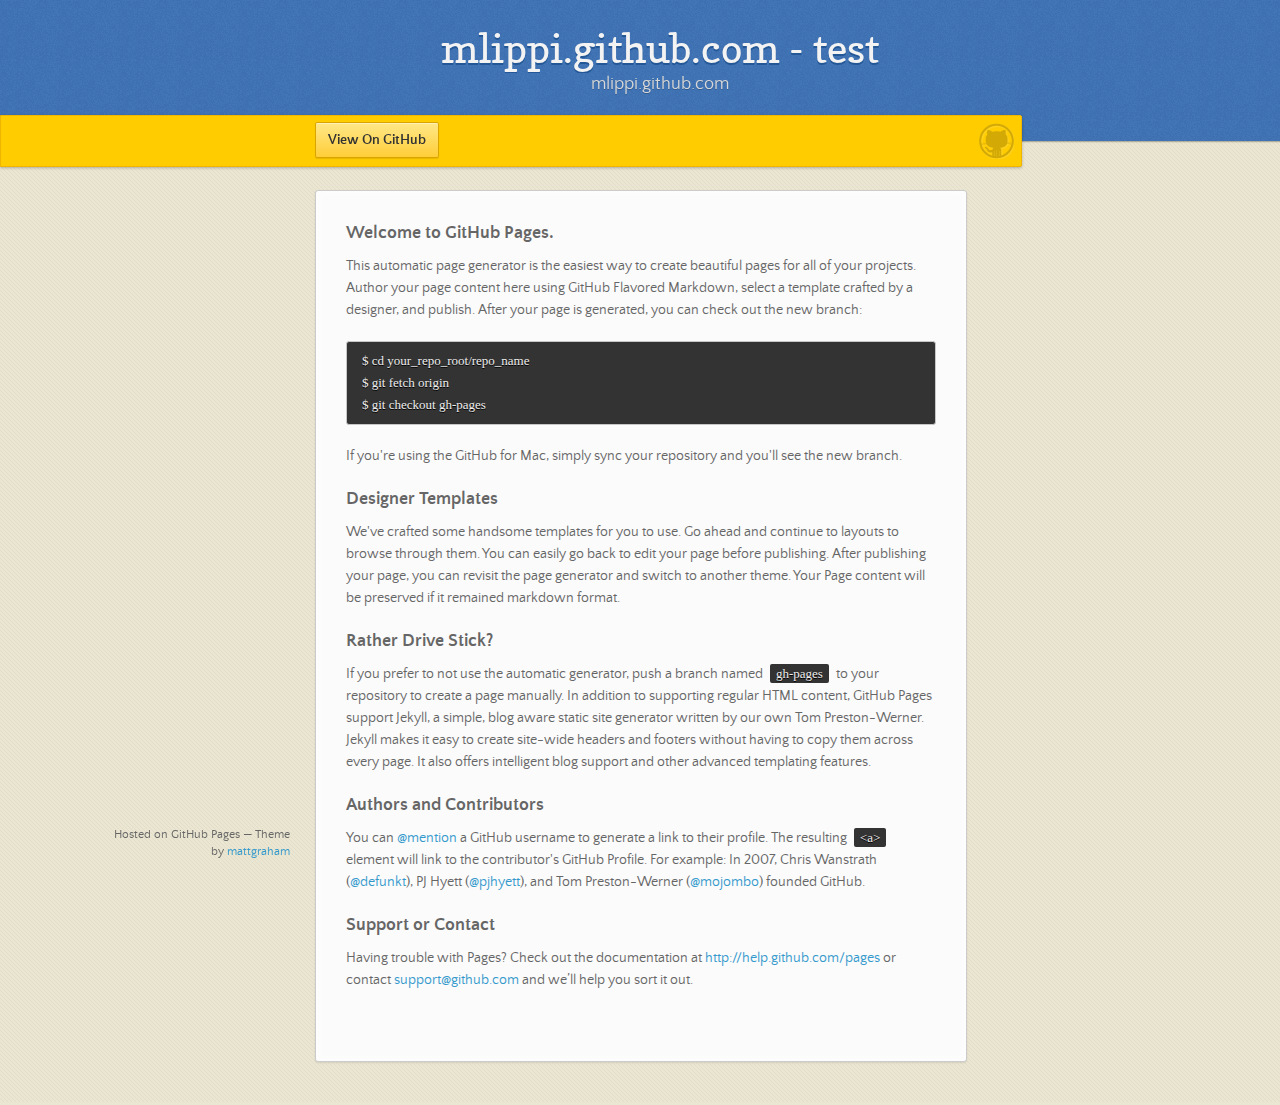
==== commit b0449306: "Update index.html" ====
--- a/index.html
+++ b/index.html
@@ -17,7 +17,7 @@
   <body>
 
       <header>
-        <h1>mlippi.github.com</h1>
+        <h1>mlippi.github.com - test</h1>
         <p>mlippi.github.com</p>
       </header>
 
@@ -66,4 +66,4 @@
     <!--[if !IE]><script>fixScale(document);</script><![endif]-->
     
   </body>
-</html>+</html>
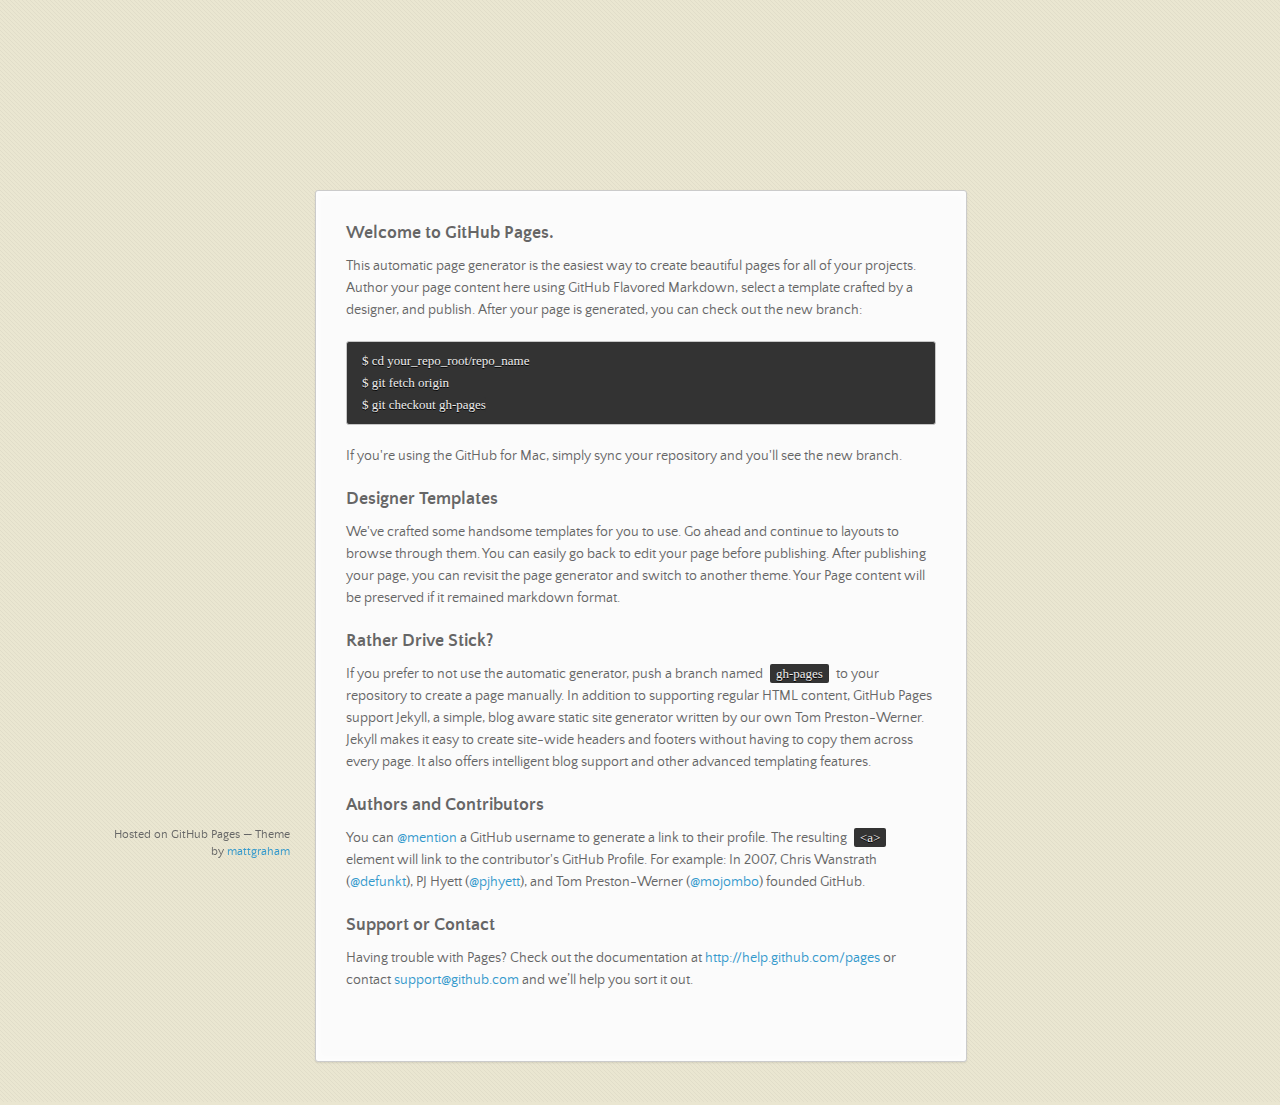
==== commit aa2de8e3: "Update index.html" ====
--- a/index.html
+++ b/index.html
@@ -15,17 +15,6 @@
 
   </head>
   <body>
-
-      <header>
-        <h1>mlippi.github.com - test</h1>
-        <p>mlippi.github.com</p>
-      </header>
-
-      <div id="banner">
-        <span id="logo"></span>
-
-        <a href="https://github.com/mlippi" class="button fork"><strong>View On GitHub</strong></a>
-      </div><!-- end banner -->
 
     <div class="wrapper">
       <nav>
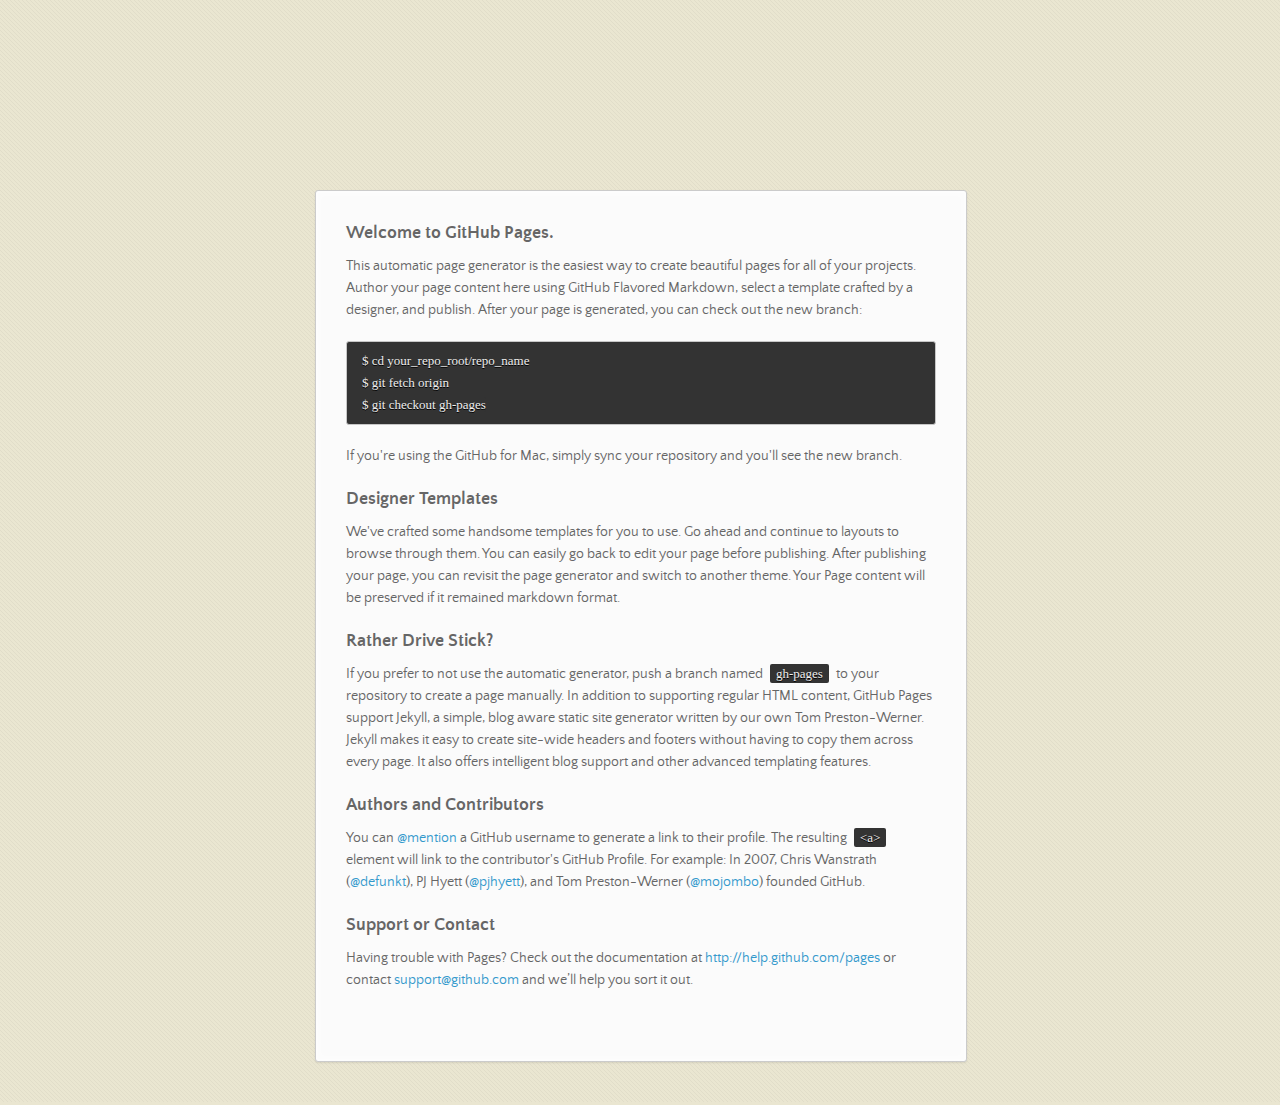
==== commit 5b9973e4: "Update index.html" ====
--- a/index.html
+++ b/index.html
@@ -17,9 +17,6 @@
   <body>
 
     <div class="wrapper">
-      <nav>
-        <ul></ul>
-      </nav>
       <section>
         <h3>Welcome to GitHub Pages.</h3>
 
@@ -48,9 +45,7 @@
 
 <p>Having trouble with Pages? Check out the documentation at <a href="http://help.github.com/pages">http://help.github.com/pages</a> or contact <a href="mailto:support@github.com">support@github.com</a> and we’ll help you sort it out.</p>
       </section>
-      <footer>
-        <p><small>Hosted on GitHub Pages &mdash; Theme by <a href="http://twitter.com/#!/michigangraham">mattgraham</a></small></p>
-      </footer>
+      
     </div>
     <!--[if !IE]><script>fixScale(document);</script><![endif]-->
     
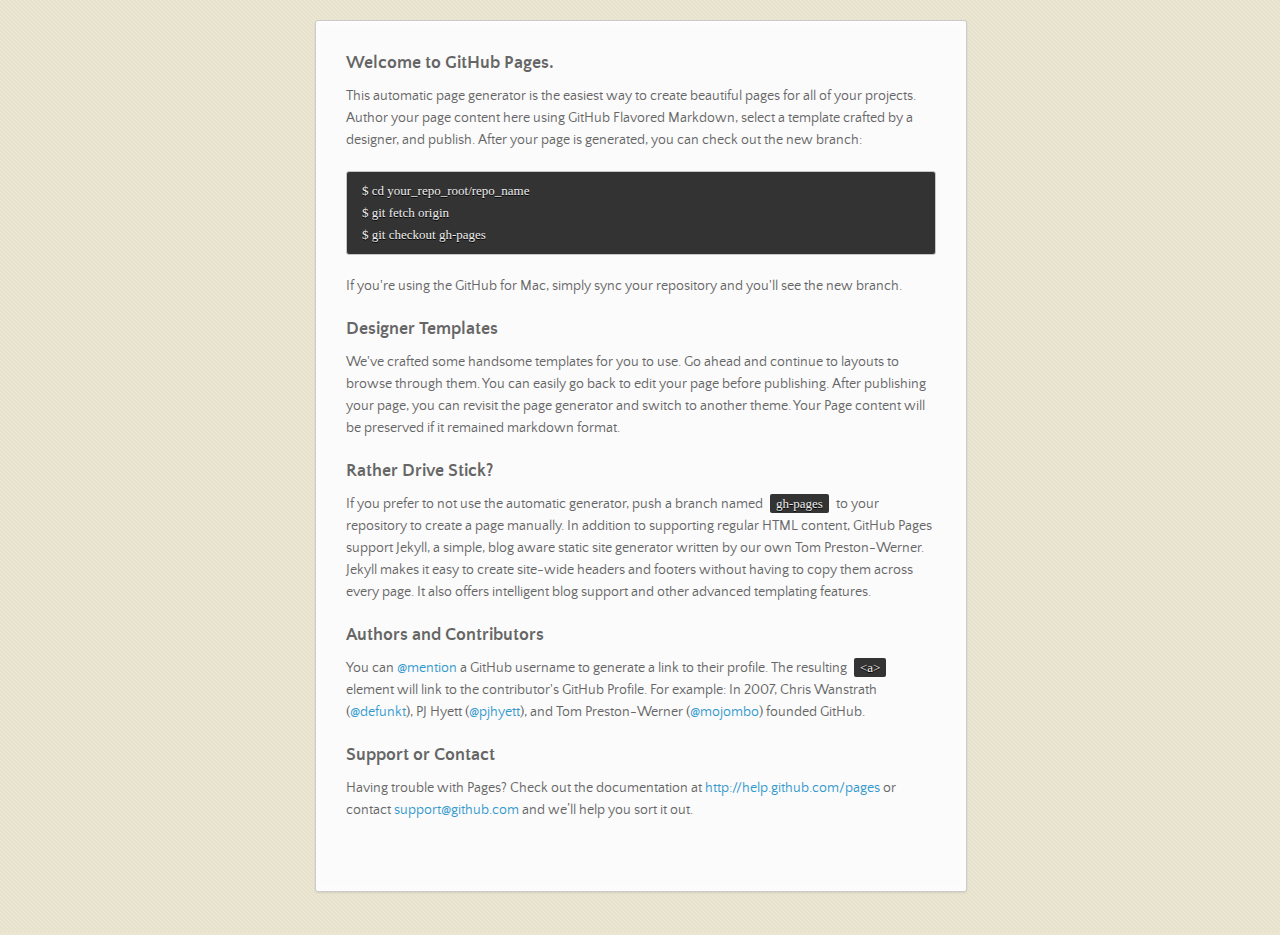
==== commit 35a8f522: "Update index.html" ====
--- a/index.html
+++ b/index.html
@@ -6,6 +6,7 @@
     <title>mlippi.github.com by mlippi</title>
     <link rel="stylesheet" href="stylesheets/styles.css">
     <link rel="stylesheet" href="stylesheets/pygment_trac.css">
+    <link rel="icon" type="image/png" href="favicon.ico">
     <script src="https://ajax.googleapis.com/ajax/libs/jquery/1.7.1/jquery.min.js"></script>
     <script src="javascripts/main.js"></script>
     <!--[if lt IE 9]>
--- a/stylesheets/styles.css
+++ b/stylesheets/styles.css
@@ -795,7 +795,7 @@
   width: 590px;
   padding: 30px 30px 50px 30px;
   margin: 20px 0;
-  margin-top: 190px;
+  margin-top: 20px;
   position: relative;
   background: #fbfbfb;
   -moz-border-radius: 3px;
